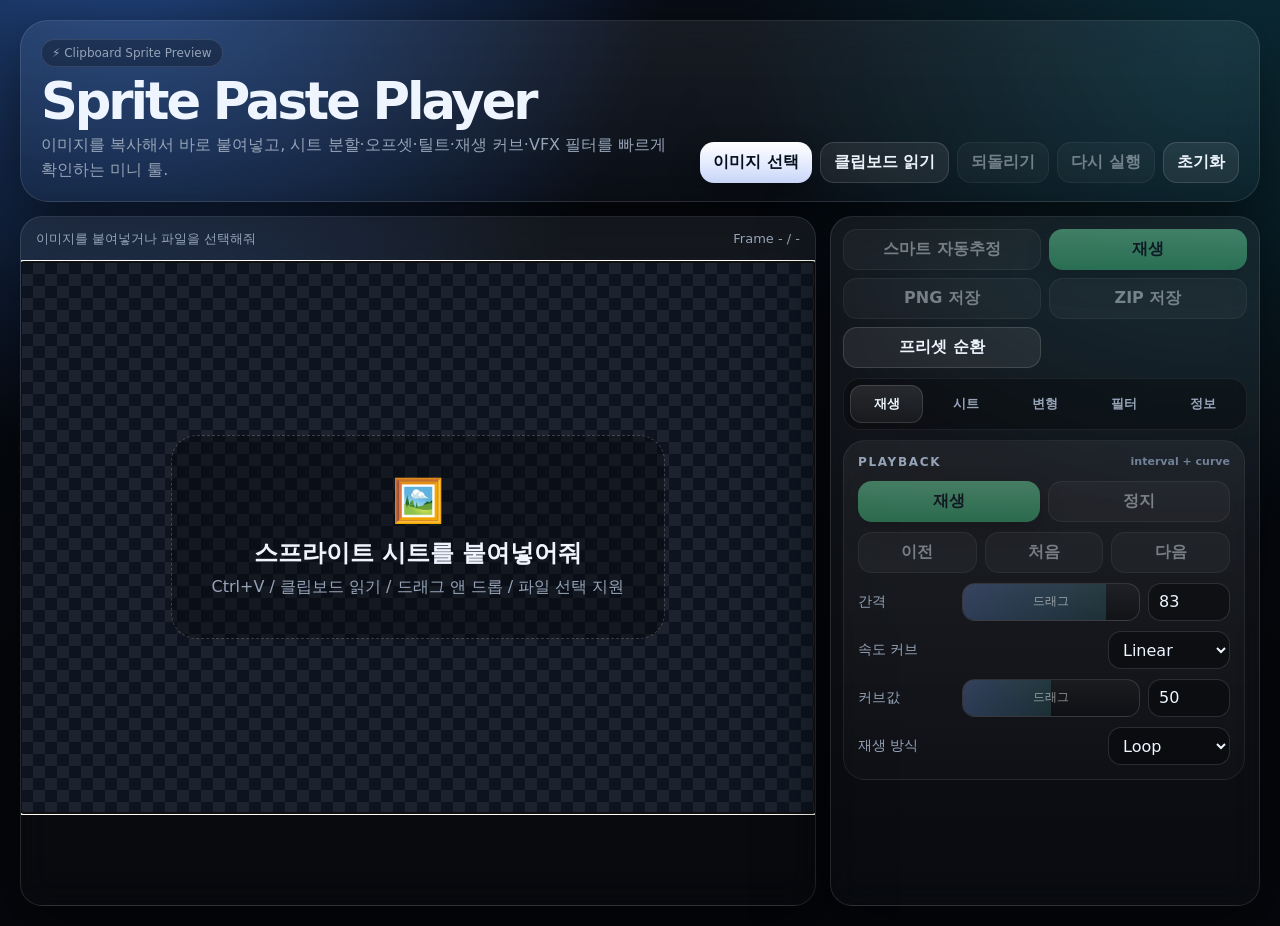
==== index.html @ fe926f74 "Add custom ramp color controls" ====
<!doctype html>
<html lang="ko">
<head>
<meta charset="utf-8" />
<meta name="viewport" content="width=device-width,initial-scale=1" />
<title>Sprite Paste Player</title>
<link rel="stylesheet" href="style.css" />
</head>
<body>
<div class="app">
<header class="hero glass">
  <div>
    <div class="badge">⚡ Clipboard Sprite Preview</div>
    <h1>Sprite Paste Player</h1>
    <p>이미지를 복사해서 바로 붙여넣고, 시트 분할·오프셋·틸트·재생 커브·VFX 필터를 빠르게 확인하는 미니 툴.</p>
  </div>
  <div class="actions">
    <button class="btn" id="pick">이미지 선택</button>
    <button class="btn secondary" id="clip">클립보드 읽기</button>
    <button class="btn secondary" id="undo" disabled>되돌리기</button>
    <button class="btn secondary" id="redo" disabled>다시 실행</button>
    <button class="btn secondary" id="reset">초기화</button>
    <input class="hidden" id="file" type="file" accept="image/*">
  </div>
</header>
<main class="layout">
<section class="stageCard card glass" id="card">
  <div class="top"><div id="status">이미지를 붙여넣거나 파일을 선택해줘</div><div id="frameTxt">Frame - / -</div></div>
  <div class="stage" id="stage" tabindex="0">
    <div class="drop">이미지를 여기에 놓으면 바로 로드돼</div>
    <div class="empty" id="empty"><div class="icon">🖼️</div><b>스프라이트 시트를 붙여넣어줘</b><span>Ctrl+V / 클립보드 읽기 / 드래그 앤 드롭 / 파일 선택 지원</span></div>
    <div class="preview" id="preview"><canvas id="canvas"></canvas></div>
  </div>
  <div class="film" id="film"></div>
</section>
<aside class="side glass">
  <div class="quick"><button class="btn secondary" id="qAuto" disabled>스마트 자동추정</button><button class="btn good" id="qPlay" disabled>재생</button><button class="btn secondary" id="qSave" disabled>PNG 저장</button><button class="btn secondary" id="qZip" disabled>ZIP 저장</button><button class="btn secondary" id="qPreset">프리셋 순환</button></div>
  <div class="tabs"><button class="tabBtn active" data-tab="playback">재생</button><button class="tabBtn" data-tab="sheet">시트</button><button class="tabBtn" data-tab="transform">변형</button><button class="tabBtn" data-tab="filter">필터</button><button class="tabBtn" data-tab="info">정보</button></div>
  <div class="tabWrap">
    <div class="tabPanel active" data-panel="playback"><section class="panel"><div class="title">Playback <span class="mini">interval + curve</span></div><div class="grid"><div class="btns"><button class="btn good" id="play" disabled>재생</button><button class="btn secondary" id="stop" disabled>정지</button></div><div class="btns three"><button class="btn secondary" id="prev" disabled>이전</button><button class="btn secondary" id="first" disabled>처음</button><button class="btn secondary" id="next" disabled>다음</button></div><div class="row"><label>간격</label><div class="scrub" data-target="interval" data-min="10" data-max="100"><i class="fill"></i><span>드래그</span></div><input id="interval" type="number" min="10" max="100" value="83"></div><div class="row simple"><label>속도 커브</label><select id="curve"><option value="linear">Linear</option><option value="easeIn">Ease In</option><option value="easeOut">Ease Out</option><option value="easeInOut">Ease In-Out</option><option value="burst">Burst</option></select></div><div class="row"><label>커브값</label><div class="scrub" data-target="curveVal" data-min="0" data-max="100"><i class="fill"></i><span>드래그</span></div><input id="curveVal" type="number" min="0" max="100" value="50"></div><div class="row simple"><label>재생 방식</label><select id="mode"><option value="loop">Loop</option><option value="pingpong">Ping-Pong</option><option value="once">Once</option></select></div></div></section></div>
    <div class="tabPanel" data-panel="sheet"><section class="panel"><div class="title">Sheet <span class="mini">advanced smart detect</span></div><div class="grid"><div class="row"><label>가로</label><div class="scrub" data-target="cols" data-min="1" data-max="12"><i class="fill"></i><span>드래그</span></div><input id="cols" type="number" min="1" max="12" value="3"></div><div class="row"><label>세로</label><div class="scrub" data-target="rows" data-min="1" data-max="12"><i class="fill"></i><span>드래그</span></div><input id="rows" type="number" min="1" max="12" value="3"></div><div class="row simple"><label>프레임 수</label><div class="pill hot" id="count">9</div></div><button class="btn secondary" id="auto" disabled>스마트 자동 추정</button></div></section><section class="panel"><div class="title">Preview / Export</div><div class="grid"><div class="row simple"><label>확대</label><div class="range"><input id="scale" type="range" min="1" max="10" value="3"><span class="pill" id="scaleTxt">3x</span></div></div><div class="row simple"><label>배경</label><select id="bg"><option value="checker">Checker</option><option value="dark">Dark</option><option value="light">Light</option><option value="green">Green</option></select></div><div class="btns"><button class="btn secondary" id="save" disabled>현재 프레임 PNG</button><button class="btn secondary" id="zip" disabled>전체 프레임 ZIP</button></div></div></section></div>
    <div class="tabPanel" data-panel="transform"><section class="panel"><div class="title">Transform <span class="mini">offset ±128</span></div><div class="grid"><div class="row"><label>Offset X</label><div class="scrub" data-target="ox" data-min="-128" data-max="128"><i class="fill"></i><span>드래그</span></div><input id="ox" type="number" min="-128" max="128" value="0"></div><div class="row"><label>Offset Y</label><div class="scrub" data-target="oy" data-min="-128" data-max="128"><i class="fill"></i><span>드래그</span></div><input id="oy" type="number" min="-128" max="128" value="0"></div><div class="row"><label>틸트</label><div class="scrub" data-target="tilt" data-min="-180" data-max="180"><i class="fill"></i><span>드래그</span></div><input id="tilt" type="number" min="-180" max="180" value="0"></div></div></section></div>
    <div class="tabPanel" data-panel="filter"><section class="panel"><div class="title">VFX Filters <span class="mini">Canvas stack</span></div><div class="grid"><div class="btns"><label class="toggle"><input id="fEnable" type="checkbox">필터 활성화</label><label class="toggle"><input id="fBypass" type="checkbox">Before 보기</label></div><div class="filterGrid"><div class="filterCard"><div class="filterHead"><span>Pixelate</span><input id="fPixel" type="checkbox"></div><input id="fPixelSize" type="range" min="1" max="16" value="4"><span class="mini">size 1~16</span></div><div class="filterCard"><div class="filterHead"><span>Posterize</span><input id="fPoster" type="checkbox"></div><input id="fPosterSteps" type="range" min="2" max="16" value="5"><span class="mini">steps 2~16</span></div><div class="filterCard"><div class="filterHead"><span>Ramp</span><input id="fRamp" type="checkbox"></div><select id="fRampPreset"><option value="fire">Fire</option><option value="ice">Ice</option><option value="toxic">Toxic</option><option value="mono">Mono</option><option value="custom">Custom</option></select><div class="swatches" id="rampSwatches"></div><div class="swatches"><input id="fRampColor0" type="color" value="#12020a"><input id="fRampColor1" type="color" value="#8b1026"><input id="fRampColor2" type="color" value="#ff6a00"><input id="fRampColor3" type="color" value="#ffd166"></div></div><div class="filterCard"><div class="filterHead"><span>Dither</span><input id="fDither" type="checkbox"></div><input id="fDitherAmount" type="range" min="0" max="100" value="45"><span class="mini">ordered 4×4</span></div><div class="filterCard"><div class="filterHead"><span>Noise</span><input id="fNoise" type="checkbox"></div><input id="fNoiseAmount" type="range" min="0" max="40" value="8"><span class="mini">animated grain</span></div><div class="filterCard"><div class="filterHead"><span>Outline</span><input id="fOutline" type="checkbox"></div><input id="fOutlineWidth" type="range" min="1" max="4" value="1"><span class="mini">alpha edge</span></div><div class="filterCard"><div class="filterHead"><span>Bloom</span><input id="fBloom" type="checkbox"></div><input id="fBloomAmount" type="range" min="0" max="100" value="45"><span class="mini">soft glow</span></div><div class="filterCard"><div class="filterHead"><span>Chromatic</span><input id="fChrom" type="checkbox"></div><input id="fChromAmount" type="range" min="0" max="12" value="3"><span class="mini">RGB shift</span></div><div class="filterCard"><div class="filterHead"><span>Glitch</span><input id="fGlitch" type="checkbox"></div><input id="fGlitchAmount" type="range" min="0" max="20" value="5"><span class="mini">slice shift</span></div></div><div class="btns"><button class="btn secondary" id="fReset">필터 초기화</button><button class="btn secondary" id="fPreset">프리셋 순환</button></div></div></section></div>
    <div class="tabPanel" data-panel="info"><section class="panel"><div class="title">Info <span class="mini">summary chips</span></div><div class="chips"><div class="chip"><b>File</b><span id="iFile">-</span></div><div class="chip"><b>Sheet</b><span id="iSheet">-</span></div><div class="chip"><b>Frame</b><span id="iFrame">-</span></div><div class="chip"><b>Count</b><span id="iCount">-</span></div><div class="chip"><b>FPS</b><span id="iFps">-</span></div><div class="chip"><b>Curve</b><span id="iCurve">-</span></div><div class="chip"><b>Offset</b><span id="iOffset">-</span></div><div class="chip"><b>Tilt</b><span id="iTilt">-</span></div></div></section><section class="panel"><div class="title">Tip</div><div class="tip">Ramp에서 Custom을 선택하면 4개의 색상을 직접 지정할 수 있어. 설정은 자동 저장돼.</div></section></div>
  </div>
</aside>
</main>
</div>
<div class="toast" id="toast"></div>
<script type="module" src="app.js"></script>
</body>
</html>
---- style.css ----
:root{--bg:#070b12;--line:#ffffff1d;--text:#eef5ff;--muted:#96a4b8;--sub:#728198;--blue:#78a8ff;--cyan:#64f0ff;--green:#76f0ad;--shadow:#0009}*{box-sizing:border-box}body{margin:0;min-height:100vh;padding:20px;color:var(--text);font-family:Inter,ui-sans-serif,system-ui,-apple-system,BlinkMacSystemFont,Segoe UI,sans-serif;background:radial-gradient(circle at 10% -10%,#234a8a 0,transparent 34rem),radial-gradient(circle at 95% 5%,#116b7a55 0,transparent 30rem),linear-gradient(180deg,#080d16,#05070c 70%)}button,input,select{font:inherit}.app{max-width:1540px;margin:auto;display:grid;gap:14px}.glass{background:linear-gradient(180deg,#ffffff10,#ffffff05);border:1px solid var(--line);box-shadow:0 20px 70px var(--shadow);backdrop-filter:blur(16px)}.hero{border-radius:28px;padding:18px 20px;display:grid;grid-template-columns:1fr auto;gap:16px;align-items:end}.badge{display:inline-flex;padding:6px 10px;border:1px solid var(--line);border-radius:999px;background:#0004;color:var(--muted);font-size:12px}.hero h1{margin:10px 0 6px;font-size:clamp(30px,4vw,54px);line-height:.95;letter-spacing:-.06em}.hero p{margin:0;max-width:780px;color:var(--muted);line-height:1.6}.actions{display:flex;gap:8px;flex-wrap:wrap;justify-content:end}.layout{display:grid;grid-template-columns:minmax(0,1.6fr) 430px;gap:14px}.card,.panel{border-radius:22px}.stageCard{min-height:690px;overflow:hidden;display:grid;grid-template-rows:auto 1fr auto}.top{display:flex;justify-content:space-between;gap:12px;align-items:center;padding:13px 15px;border-bottom:1px solid var(--line);color:var(--muted);font-size:13px}.stage{position:relative;min-height:550px;display:grid;place-items:center;padding:28px;overflow:auto;background-color:#0d1420;background-image:linear-gradient(45deg,#ffffff10 25%,transparent 25%),linear-gradient(-45deg,#ffffff10 25%,transparent 25%),linear-gradient(45deg,transparent 75%,#ffffff10 75%),linear-gradient(-45deg,transparent 75%,#ffffff10 75%);background-size:24px 24px;background-position:0 0,0 12px,12px -12px,-12px 0}.stage.dark{background:#070b12}.stage.light{background:#e8edf6}.stage.green{background:#164e3d}.drop{display:none;position:absolute;inset:18px;z-index:5;place-items:center;border:2px dashed #fff9;border-radius:22px;background:#07111fcc;font-size:24px;font-weight:900}.drag .drop{display:grid}.empty{max-width:520px;text-align:center;color:var(--muted);border:1px dashed #fff3;border-radius:26px;padding:40px;background:#0004}.empty .icon{font-size:42px;margin-bottom:12px}.empty b{display:block;color:var(--text);font-size:24px;margin-bottom:8px}.preview{display:none;padding:18px;background:#0006;border:1px solid #fff2;border-radius:22px;box-shadow:0 24px 70px #0009;overflow:auto}.preview.on{display:block}canvas{display:block;image-rendering:pixelated;image-rendering:crisp-edges}.film{display:flex;gap:8px;padding:12px 14px;min-height:92px;overflow-x:auto;border-top:1px solid var(--line);background:#0003}.thumb{width:66px;height:66px;flex:0 0 auto;position:relative;overflow:hidden;border:1px solid #fff2;border-radius:14px;background:#0005;opacity:.68;cursor:pointer}.thumb:hover{opacity:1}.thumb.active{opacity:1;border-color:var(--blue);box-shadow:0 0 0 3px #78a8ff33}.thumb img{width:100%;height:100%;object-fit:contain;image-rendering:pixelated}.thumb span{position:absolute;right:4px;bottom:4px;padding:1px 6px;border-radius:999px;background:#000b;font-size:10px}.side{min-height:690px;display:grid;grid-template-rows:auto auto 1fr;gap:10px;padding:12px;border-radius:22px}.quick{display:grid;grid-template-columns:1fr 1fr;gap:8px}.tabs{display:grid;grid-template-columns:repeat(5,1fr);gap:6px;padding:6px;background:#0004;border:1px solid #fff1;border-radius:17px}.tabBtn{height:38px;border:0;border-radius:12px;color:var(--muted);background:transparent;cursor:pointer;font-size:13px;font-weight:900}.tabBtn.active{background:linear-gradient(180deg,#ffffff1c,#ffffff0c);color:var(--text);box-shadow:inset 0 0 0 1px #fff2}.tabWrap{min-height:0;overflow:auto;padding-right:2px}.tabPanel{display:none}.tabPanel.active{display:grid;gap:10px}.panel{padding:14px;background:linear-gradient(180deg,#ffffff0e,#ffffff05);border:1px solid #fff1}.title{display:flex;justify-content:space-between;align-items:center;margin-bottom:12px;color:var(--muted);font-size:12px;font-weight:900;letter-spacing:.14em;text-transform:uppercase}.mini{font-size:11px;color:var(--sub);letter-spacing:0;text-transform:none}.grid{display:grid;gap:10px}.row{display:grid;grid-template-columns:96px 1fr 82px;gap:8px;align-items:center}.row.simple{grid-template-columns:1fr 122px}.row label{color:var(--muted);font-size:14px}.scrub{height:38px;position:relative;overflow:hidden;display:grid;place-items:center;border:1px solid #fff2;border-radius:13px;background:linear-gradient(180deg,#ffffff08,#00000022);cursor:ew-resize;user-select:none;color:#ffffff88;font-size:12px}.scrub.dragging{border-color:var(--blue);box-shadow:0 0 0 3px #78a8ff33}.fill{position:absolute;inset:0 auto 0 0;width:0;background:linear-gradient(90deg,#78a8ff44,#64f0ff22)}.scrub span{position:relative}.pill,input,select{height:38px;min-width:0;border:1px solid #fff2;border-radius:13px;background:#0005;color:var(--text);padding:8px 10px;outline:0}.pill{display:grid;place-items:center;font-weight:900;background:#0004}.pill.hot{color:var(--cyan)}input:focus,select:focus{border-color:var(--blue);box-shadow:0 0 0 3px #78a8ff24}.range{display:grid;grid-template-columns:1fr 44px;gap:8px;align-items:center}input[type=range]{accent-color:var(--blue)}.btn{min-height:40px;border:0;border-radius:14px;padding:9px 13px;font-weight:900;cursor:pointer;color:#07101e;background:linear-gradient(180deg,#fff,#cfdcff);box-shadow:0 12px 30px #0005}.btn:hover{filter:brightness(1.04);transform:translateY(-1px)}.btn.secondary{color:var(--text);background:#ffffff13;border:1px solid #fff2;box-shadow:none}.btn.good{background:linear-gradient(180deg,#77f0b1,#42c982)}.btn:disabled{opacity:.45;cursor:not-allowed;transform:none}.btns{display:grid;grid-template-columns:1fr 1fr;gap:8px}.btns.three{grid-template-columns:1fr 1fr 1fr}.filterGrid{display:grid;grid-template-columns:1fr 1fr;gap:8px}.filterCard{border:1px solid #fff2;background:#0004;border-radius:15px;padding:10px;display:grid;gap:8px}.filterHead{display:flex;justify-content:space-between;gap:8px;align-items:center;color:var(--muted);font-size:12px;font-weight:900}.toggle{display:flex;align-items:center;gap:7px;color:var(--muted);font-size:13px}.toggle input{width:16px;height:16px}.swatches{display:grid;grid-template-columns:repeat(4,1fr);gap:6px}.swatch{height:24px;border-radius:8px;border:1px solid #fff2}.chips{display:grid;grid-template-columns:1fr 1fr;gap:8px}.chip{min-height:56px;border:1px solid #fff1;border-radius:15px;background:#0004;padding:9px 10px;display:grid;gap:5px}.chip b{font-size:11px;color:var(--sub);text-transform:uppercase;letter-spacing:.08em}.chip span{font-size:13px;overflow:hidden;text-overflow:ellipsis;white-space:nowrap}.tip{color:var(--muted);font-size:13px;line-height:1.6}.hidden{display:none}.toast{position:fixed;left:50%;bottom:22px;z-index:10;transform:translate(-50%,18px);opacity:0;pointer-events:none;padding:12px 16px;border:1px solid #fff2;border-radius:999px;background:#08101df2;box-shadow:0 20px 50px #000a;transition:.2s}.toast.show{opacity:1;transform:translate(-50%,0)}@media(max-width:1100px){.layout{grid-template-columns:1fr}.side{min-height:auto}.tabWrap{max-height:none}}@media(max-width:620px){body{padding:12px}.hero{grid-template-columns:1fr}.actions{justify-content:start}.layout{grid-template-columns:1fr}.tabs{grid-template-columns:repeat(3,1fr)}.row,.row.simple{grid-template-columns:1fr}.btns,.btns.three,.filterGrid,.quick,.chips{grid-template-columns:1fr}}
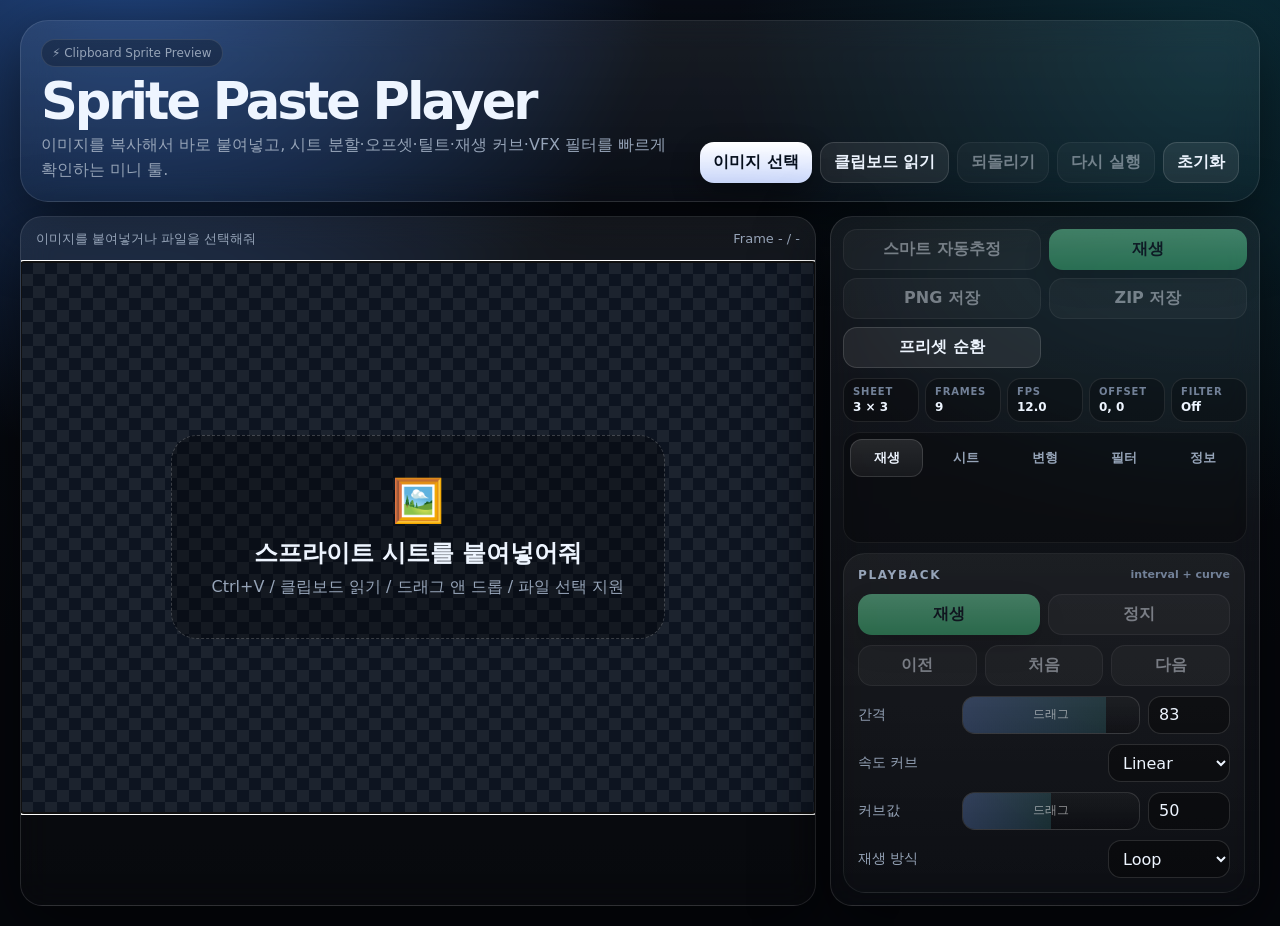
==== commit a17d96b4: "Load live quick status module" ====
--- a/index.html
+++ b/index.html
@@ -48,5 +48,6 @@
 </div>
 <div class="toast" id="toast"></div>
 <script type="module" src="app.js"></script>
+<script type="module" src="ui-status.js"></script>
 </body>
 </html>
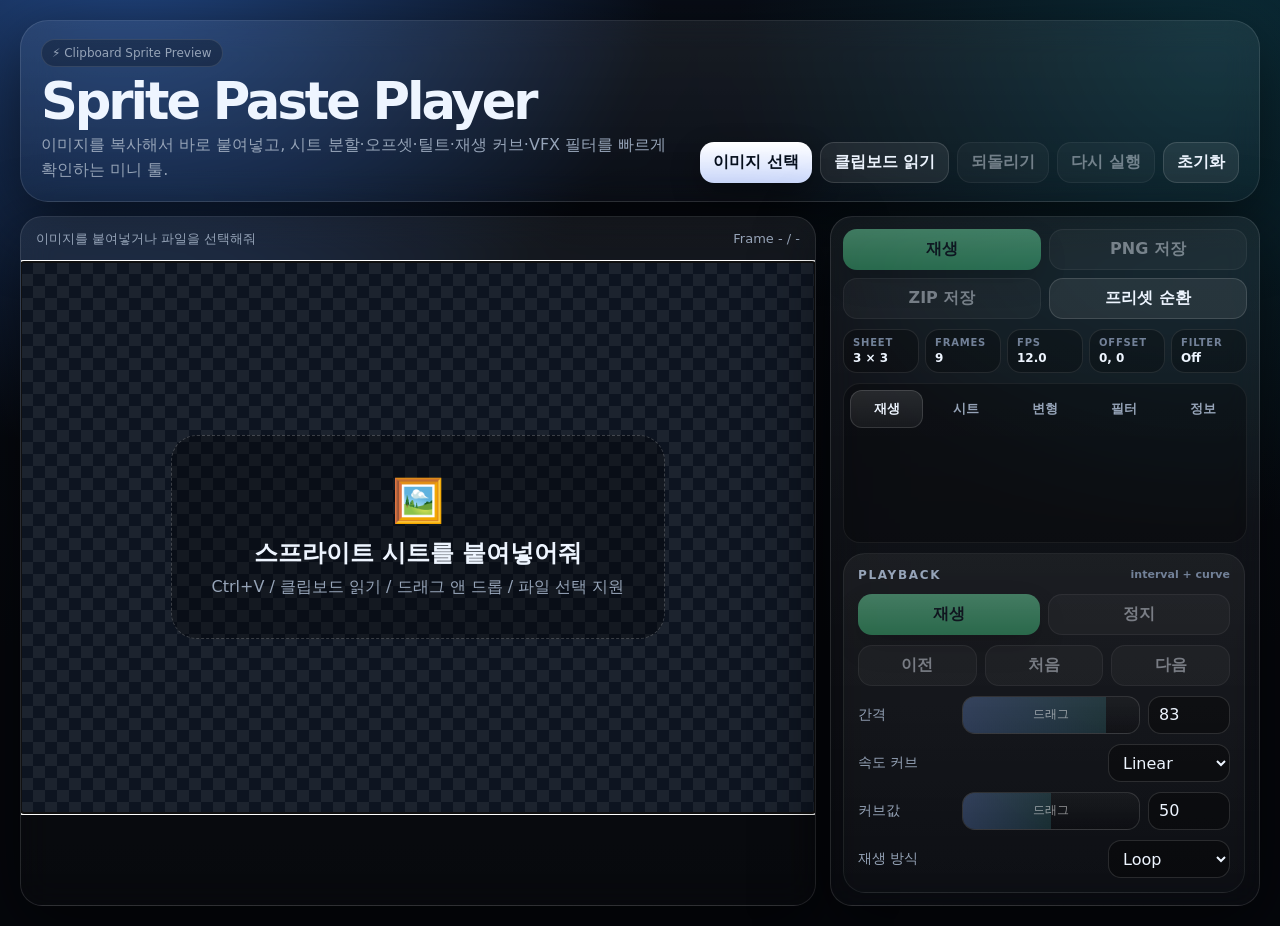
==== commit 840a45f1: "Hide manual smart detection buttons" ====
--- a/index.html
+++ b/index.html
@@ -34,14 +34,14 @@
   <div class="film" id="film"></div>
 </section>
 <aside class="side glass">
-  <div class="quick"><button class="btn secondary" id="qAuto" disabled>스마트 자동추정</button><button class="btn good" id="qPlay" disabled>재생</button><button class="btn secondary" id="qSave" disabled>PNG 저장</button><button class="btn secondary" id="qZip" disabled>ZIP 저장</button><button class="btn secondary" id="qPreset">프리셋 순환</button></div>
+  <div class="quick"><button class="btn secondary hidden" id="qAuto" disabled>스마트 자동추정</button><button class="btn good" id="qPlay" disabled>재생</button><button class="btn secondary" id="qSave" disabled>PNG 저장</button><button class="btn secondary" id="qZip" disabled>ZIP 저장</button><button class="btn secondary" id="qPreset">프리셋 순환</button></div>
   <div class="tabs"><button class="tabBtn active" data-tab="playback">재생</button><button class="tabBtn" data-tab="sheet">시트</button><button class="tabBtn" data-tab="transform">변형</button><button class="tabBtn" data-tab="filter">필터</button><button class="tabBtn" data-tab="info">정보</button></div>
   <div class="tabWrap">
     <div class="tabPanel active" data-panel="playback"><section class="panel"><div class="title">Playback <span class="mini">interval + curve</span></div><div class="grid"><div class="btns"><button class="btn good" id="play" disabled>재생</button><button class="btn secondary" id="stop" disabled>정지</button></div><div class="btns three"><button class="btn secondary" id="prev" disabled>이전</button><button class="btn secondary" id="first" disabled>처음</button><button class="btn secondary" id="next" disabled>다음</button></div><div class="row"><label>간격</label><div class="scrub" data-target="interval" data-min="10" data-max="100"><i class="fill"></i><span>드래그</span></div><input id="interval" type="number" min="10" max="100" value="83"></div><div class="row simple"><label>속도 커브</label><select id="curve"><option value="linear">Linear</option><option value="easeIn">Ease In</option><option value="easeOut">Ease Out</option><option value="easeInOut">Ease In-Out</option><option value="burst">Burst</option></select></div><div class="row"><label>커브값</label><div class="scrub" data-target="curveVal" data-min="0" data-max="100"><i class="fill"></i><span>드래그</span></div><input id="curveVal" type="number" min="0" max="100" value="50"></div><div class="row simple"><label>재생 방식</label><select id="mode"><option value="loop">Loop</option><option value="pingpong">Ping-Pong</option><option value="once">Once</option></select></div></div></section></div>
-    <div class="tabPanel" data-panel="sheet"><section class="panel"><div class="title">Sheet <span class="mini">advanced smart detect</span></div><div class="grid"><div class="row"><label>가로</label><div class="scrub" data-target="cols" data-min="1" data-max="12"><i class="fill"></i><span>드래그</span></div><input id="cols" type="number" min="1" max="12" value="3"></div><div class="row"><label>세로</label><div class="scrub" data-target="rows" data-min="1" data-max="12"><i class="fill"></i><span>드래그</span></div><input id="rows" type="number" min="1" max="12" value="3"></div><div class="row simple"><label>프레임 수</label><div class="pill hot" id="count">9</div></div><button class="btn secondary" id="auto" disabled>스마트 자동 추정</button></div></section><section class="panel"><div class="title">Preview / Export</div><div class="grid"><div class="row simple"><label>확대</label><div class="range"><input id="scale" type="range" min="1" max="10" value="3"><span class="pill" id="scaleTxt">3x</span></div></div><div class="row simple"><label>배경</label><select id="bg"><option value="checker">Checker</option><option value="dark">Dark</option><option value="light">Light</option><option value="green">Green</option></select></div><div class="btns"><button class="btn secondary" id="save" disabled>현재 프레임 PNG</button><button class="btn secondary" id="zip" disabled>전체 프레임 ZIP</button></div></div></section></div>
+    <div class="tabPanel" data-panel="sheet"><section class="panel"><div class="title">Sheet <span class="mini">auto on input</span></div><div class="grid"><div class="row"><label>가로</label><div class="scrub" data-target="cols" data-min="1" data-max="12"><i class="fill"></i><span>드래그</span></div><input id="cols" type="number" min="1" max="12" value="3"></div><div class="row"><label>세로</label><div class="scrub" data-target="rows" data-min="1" data-max="12"><i class="fill"></i><span>드래그</span></div><input id="rows" type="number" min="1" max="12" value="3"></div><div class="row simple"><label>프레임 수</label><div class="pill hot" id="count">9</div></div><button class="btn secondary hidden" id="auto" disabled>스마트 자동 추정</button></div></section><section class="panel"><div class="title">Preview / Export</div><div class="grid"><div class="row simple"><label>확대</label><div class="range"><input id="scale" type="range" min="1" max="10" value="3"><span class="pill" id="scaleTxt">3x</span></div></div><div class="row simple"><label>배경</label><select id="bg"><option value="checker">Checker</option><option value="dark">Dark</option><option value="light">Light</option><option value="green">Green</option></select></div><div class="btns"><button class="btn secondary" id="save" disabled>현재 프레임 PNG</button><button class="btn secondary" id="zip" disabled>전체 프레임 ZIP</button></div></div></section></div>
     <div class="tabPanel" data-panel="transform"><section class="panel"><div class="title">Transform <span class="mini">offset ±128</span></div><div class="grid"><div class="row"><label>Offset X</label><div class="scrub" data-target="ox" data-min="-128" data-max="128"><i class="fill"></i><span>드래그</span></div><input id="ox" type="number" min="-128" max="128" value="0"></div><div class="row"><label>Offset Y</label><div class="scrub" data-target="oy" data-min="-128" data-max="128"><i class="fill"></i><span>드래그</span></div><input id="oy" type="number" min="-128" max="128" value="0"></div><div class="row"><label>틸트</label><div class="scrub" data-target="tilt" data-min="-180" data-max="180"><i class="fill"></i><span>드래그</span></div><input id="tilt" type="number" min="-180" max="180" value="0"></div></div></section></div>
     <div class="tabPanel" data-panel="filter"><section class="panel"><div class="title">VFX Filters <span class="mini">Canvas stack</span></div><div class="grid"><div class="btns"><label class="toggle"><input id="fEnable" type="checkbox">필터 활성화</label><label class="toggle"><input id="fBypass" type="checkbox">Before 보기</label></div><div class="filterGrid"><div class="filterCard"><div class="filterHead"><span>Pixelate</span><input id="fPixel" type="checkbox"></div><input id="fPixelSize" type="range" min="1" max="16" value="4"><span class="mini">size 1~16</span></div><div class="filterCard"><div class="filterHead"><span>Posterize</span><input id="fPoster" type="checkbox"></div><input id="fPosterSteps" type="range" min="2" max="16" value="5"><span class="mini">steps 2~16</span></div><div class="filterCard"><div class="filterHead"><span>Ramp</span><input id="fRamp" type="checkbox"></div><select id="fRampPreset"><option value="fire">Fire</option><option value="ice">Ice</option><option value="toxic">Toxic</option><option value="mono">Mono</option><option value="custom">Custom</option></select><div class="swatches" id="rampSwatches"></div><div class="swatches"><input id="fRampColor0" type="color" value="#12020a"><input id="fRampColor1" type="color" value="#8b1026"><input id="fRampColor2" type="color" value="#ff6a00"><input id="fRampColor3" type="color" value="#ffd166"></div></div><div class="filterCard"><div class="filterHead"><span>Dither</span><input id="fDither" type="checkbox"></div><input id="fDitherAmount" type="range" min="0" max="100" value="45"><span class="mini">ordered 4×4</span></div><div class="filterCard"><div class="filterHead"><span>Noise</span><input id="fNoise" type="checkbox"></div><input id="fNoiseAmount" type="range" min="0" max="40" value="8"><span class="mini">animated grain</span></div><div class="filterCard"><div class="filterHead"><span>Outline</span><input id="fOutline" type="checkbox"></div><input id="fOutlineWidth" type="range" min="1" max="4" value="1"><span class="mini">alpha edge</span></div><div class="filterCard"><div class="filterHead"><span>Bloom</span><input id="fBloom" type="checkbox"></div><input id="fBloomAmount" type="range" min="0" max="100" value="45"><span class="mini">soft glow</span></div><div class="filterCard"><div class="filterHead"><span>Chromatic</span><input id="fChrom" type="checkbox"></div><input id="fChromAmount" type="range" min="0" max="12" value="3"><span class="mini">RGB shift</span></div><div class="filterCard"><div class="filterHead"><span>Glitch</span><input id="fGlitch" type="checkbox"></div><input id="fGlitchAmount" type="range" min="0" max="20" value="5"><span class="mini">slice shift</span></div></div><div class="btns"><button class="btn secondary" id="fReset">필터 초기화</button><button class="btn secondary" id="fPreset">프리셋 순환</button></div></div></section></div>
-    <div class="tabPanel" data-panel="info"><section class="panel"><div class="title">Info <span class="mini">summary chips</span></div><div class="chips"><div class="chip"><b>File</b><span id="iFile">-</span></div><div class="chip"><b>Sheet</b><span id="iSheet">-</span></div><div class="chip"><b>Frame</b><span id="iFrame">-</span></div><div class="chip"><b>Count</b><span id="iCount">-</span></div><div class="chip"><b>FPS</b><span id="iFps">-</span></div><div class="chip"><b>Curve</b><span id="iCurve">-</span></div><div class="chip"><b>Offset</b><span id="iOffset">-</span></div><div class="chip"><b>Tilt</b><span id="iTilt">-</span></div></div></section><section class="panel"><div class="title">Tip</div><div class="tip">Ramp에서 Custom을 선택하면 4개의 색상을 직접 지정할 수 있어. 설정은 자동 저장돼.</div></section></div>
+    <div class="tabPanel" data-panel="info"><section class="panel"><div class="title">Info <span class="mini">summary chips</span></div><div class="chips"><div class="chip"><b>File</b><span id="iFile">-</span></div><div class="chip"><b>Sheet</b><span id="iSheet">-</span></div><div class="chip"><b>Frame</b><span id="iFrame">-</span></div><div class="chip"><b>Count</b><span id="iCount">-</span></div><div class="chip"><b>FPS</b><span id="iFps">-</span></div><div class="chip"><b>Curve</b><span id="iCurve">-</span></div><div class="chip"><b>Offset</b><span id="iOffset">-</span></div><div class="chip"><b>Tilt</b><span id="iTilt">-</span></div></div></section><section class="panel"><div class="title">Tip</div><div class="tip">이미지를 넣으면 스마트 자동추정이 자동으로 실행돼. 필요하면 가로/세로 값을 직접 조절하면 돼.</div></section></div>
   </div>
 </aside>
 </main>
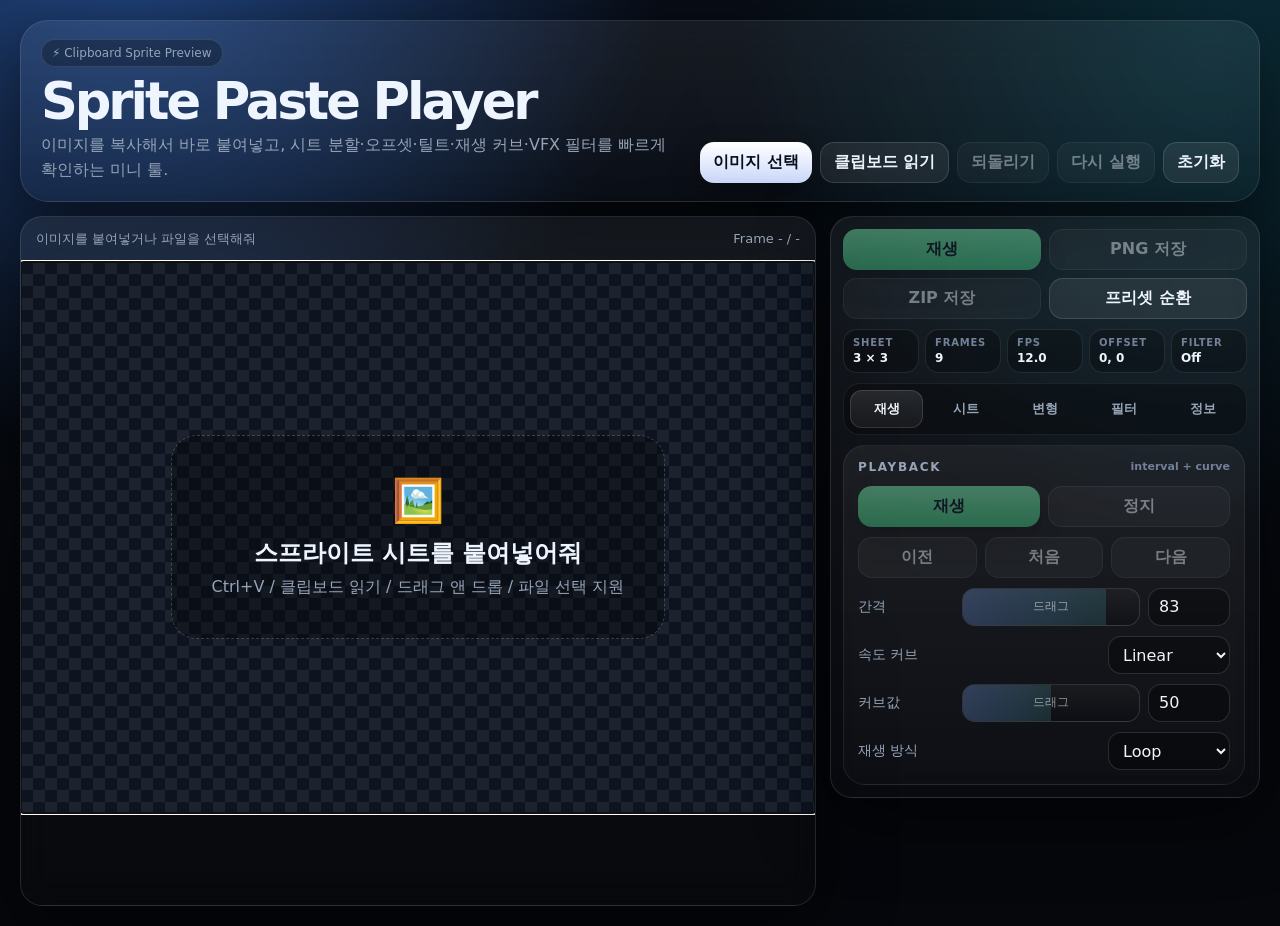
==== commit a5ecdcda: "Overhaul filters for game-sprite stylization + fix cramped filter UI Replaces the old VFX filter sta" ====
--- a/index.html
+++ b/index.html
@@ -40,8 +40,8 @@
     <div class="tabPanel active" data-panel="playback"><section class="panel"><div class="title">Playback <span class="mini">interval + curve</span></div><div class="grid"><div class="btns"><button class="btn good" id="play" disabled>재생</button><button class="btn secondary" id="stop" disabled>정지</button></div><div class="btns three"><button class="btn secondary" id="prev" disabled>이전</button><button class="btn secondary" id="first" disabled>처음</button><button class="btn secondary" id="next" disabled>다음</button></div><div class="row"><label>간격</label><div class="scrub" data-target="interval" data-min="10" data-max="100"><i class="fill"></i><span>드래그</span></div><input id="interval" type="number" min="10" max="100" value="83"></div><div class="row simple"><label>속도 커브</label><select id="curve"><option value="linear">Linear</option><option value="easeIn">Ease In</option><option value="easeOut">Ease Out</option><option value="easeInOut">Ease In-Out</option><option value="burst">Burst</option></select></div><div class="row"><label>커브값</label><div class="scrub" data-target="curveVal" data-min="0" data-max="100"><i class="fill"></i><span>드래그</span></div><input id="curveVal" type="number" min="0" max="100" value="50"></div><div class="row simple"><label>재생 방식</label><select id="mode"><option value="loop">Loop</option><option value="pingpong">Ping-Pong</option><option value="once">Once</option></select></div></div></section></div>
     <div class="tabPanel" data-panel="sheet"><section class="panel"><div class="title">Sheet <span class="mini">auto on input</span></div><div class="grid"><div class="row"><label>가로</label><div class="scrub" data-target="cols" data-min="1" data-max="12"><i class="fill"></i><span>드래그</span></div><input id="cols" type="number" min="1" max="12" value="3"></div><div class="row"><label>세로</label><div class="scrub" data-target="rows" data-min="1" data-max="12"><i class="fill"></i><span>드래그</span></div><input id="rows" type="number" min="1" max="12" value="3"></div><div class="row simple"><label>프레임 수</label><div class="pill hot" id="count">9</div></div><button class="btn secondary hidden" id="auto" disabled>스마트 자동 추정</button></div></section><section class="panel"><div class="title">Preview / Export</div><div class="grid"><div class="row simple"><label>확대</label><div class="range"><input id="scale" type="range" min="1" max="10" value="3"><span class="pill" id="scaleTxt">3x</span></div></div><div class="row simple"><label>배경</label><select id="bg"><option value="checker">Checker</option><option value="dark">Dark</option><option value="light">Light</option><option value="green">Green</option></select></div><div class="btns"><button class="btn secondary" id="save" disabled>현재 프레임 PNG</button><button class="btn secondary" id="zip" disabled>전체 프레임 ZIP</button></div></div></section></div>
     <div class="tabPanel" data-panel="transform"><section class="panel"><div class="title">Transform <span class="mini">offset ±128</span></div><div class="grid"><div class="row"><label>Offset X</label><div class="scrub" data-target="ox" data-min="-128" data-max="128"><i class="fill"></i><span>드래그</span></div><input id="ox" type="number" min="-128" max="128" value="0"></div><div class="row"><label>Offset Y</label><div class="scrub" data-target="oy" data-min="-128" data-max="128"><i class="fill"></i><span>드래그</span></div><input id="oy" type="number" min="-128" max="128" value="0"></div><div class="row"><label>틸트</label><div class="scrub" data-target="tilt" data-min="-180" data-max="180"><i class="fill"></i><span>드래그</span></div><input id="tilt" type="number" min="-180" max="180" value="0"></div></div></section></div>
-    <div class="tabPanel" data-panel="filter"><section class="panel"><div class="title">VFX Filters <span class="mini">Canvas stack</span></div><div class="grid"><div class="btns"><label class="toggle"><input id="fEnable" type="checkbox">필터 활성화</label><label class="toggle"><input id="fBypass" type="checkbox">Before 보기</label></div><div class="filterGrid"><div class="filterCard"><div class="filterHead"><span>Pixelate</span><input id="fPixel" type="checkbox"></div><input id="fPixelSize" type="range" min="1" max="16" value="4"><span class="mini">size 1~16</span></div><div class="filterCard"><div class="filterHead"><span>Posterize</span><input id="fPoster" type="checkbox"></div><input id="fPosterSteps" type="range" min="2" max="16" value="5"><span class="mini">steps 2~16</span></div><div class="filterCard"><div class="filterHead"><span>Ramp</span><input id="fRamp" type="checkbox"></div><select id="fRampPreset"><option value="fire">Fire</option><option value="ice">Ice</option><option value="toxic">Toxic</option><option value="mono">Mono</option><option value="custom">Custom</option></select><div class="swatches" id="rampSwatches"></div><div class="swatches"><input id="fRampColor0" type="color" value="#12020a"><input id="fRampColor1" type="color" value="#8b1026"><input id="fRampColor2" type="color" value="#ff6a00"><input id="fRampColor3" type="color" value="#ffd166"></div></div><div class="filterCard"><div class="filterHead"><span>Dither</span><input id="fDither" type="checkbox"></div><input id="fDitherAmount" type="range" min="0" max="100" value="45"><span class="mini">ordered 4×4</span></div><div class="filterCard"><div class="filterHead"><span>Noise</span><input id="fNoise" type="checkbox"></div><input id="fNoiseAmount" type="range" min="0" max="40" value="8"><span class="mini">animated grain</span></div><div class="filterCard"><div class="filterHead"><span>Outline</span><input id="fOutline" type="checkbox"></div><input id="fOutlineWidth" type="range" min="1" max="4" value="1"><span class="mini">alpha edge</span></div><div class="filterCard"><div class="filterHead"><span>Bloom</span><input id="fBloom" type="checkbox"></div><input id="fBloomAmount" type="range" min="0" max="100" value="45"><span class="mini">soft glow</span></div><div class="filterCard"><div class="filterHead"><span>Chromatic</span><input id="fChrom" type="checkbox"></div><input id="fChromAmount" type="range" min="0" max="12" value="3"><span class="mini">RGB shift</span></div><div class="filterCard"><div class="filterHead"><span>Glitch</span><input id="fGlitch" type="checkbox"></div><input id="fGlitchAmount" type="range" min="0" max="20" value="5"><span class="mini">slice shift</span></div></div><div class="btns"><button class="btn secondary" id="fReset">필터 초기화</button><button class="btn secondary" id="fPreset">프리셋 순환</button></div></div></section></div>
-    <div class="tabPanel" data-panel="info"><section class="panel"><div class="title">Info <span class="mini">summary chips</span></div><div class="chips"><div class="chip"><b>File</b><span id="iFile">-</span></div><div class="chip"><b>Sheet</b><span id="iSheet">-</span></div><div class="chip"><b>Frame</b><span id="iFrame">-</span></div><div class="chip"><b>Count</b><span id="iCount">-</span></div><div class="chip"><b>FPS</b><span id="iFps">-</span></div><div class="chip"><b>Curve</b><span id="iCurve">-</span></div><div class="chip"><b>Offset</b><span id="iOffset">-</span></div><div class="chip"><b>Tilt</b><span id="iTilt">-</span></div></div></section><section class="panel"><div class="title">Tip</div><div class="tip">이미지를 넣으면 스마트 자동추정이 자동으로 실행돼. 필요하면 가로/세로 값을 직접 조절하면 돼.</div></section></div>
+    <div class="tabPanel" data-panel="filter"><section class="panel"><div class="title">Stylize <span class="mini">game sprite</span></div><div class="grid"><div class="btns"><label class="toggle"><input id="fEnable" type="checkbox">필터 활성화</label><label class="toggle"><input id="fBypass" type="checkbox">Before 보기</label></div></div></section><section class="panel"><div class="title">색 보정 <span class="mini">color</span></div><div class="grid"><div class="frow"><label>밝기</label><div class="range"><input id="fBright" type="range" min="-100" max="100" value="0"><span class="pill" id="fBrightTxt">0</span></div></div><div class="frow"><label>대비</label><div class="range"><input id="fContrast" type="range" min="-100" max="100" value="0"><span class="pill" id="fContrastTxt">0</span></div></div><div class="frow"><label>채도</label><div class="range"><input id="fSat" type="range" min="-100" max="100" value="0"><span class="pill" id="fSatTxt">0</span></div></div><div class="frow"><label>색조</label><div class="range"><input id="fHue" type="range" min="-180" max="180" value="0"><span class="pill" id="fHueTxt">0</span></div></div></div></section><section class="panel"><div class="title">스타일 <span class="mini">toggle</span></div><div class="grid"><div class="frow"><label class="toggle"><input id="fCel" type="checkbox">셀 셰이드</label><div class="range"><input id="fCelSteps" type="range" min="2" max="8" value="4"><span class="pill" id="fCelStepsTxt">4</span></div></div><div class="frow"><label class="toggle"><input id="fPixel" type="checkbox">픽셀화</label><div class="range"><input id="fPixelSize" type="range" min="1" max="16" value="4"><span class="pill" id="fPixelSizeTxt">4</span></div></div><div class="frow"><label class="toggle"><input id="fOutline" type="checkbox">아웃라인</label><div class="ctl"><input id="fOutlineWidth" type="range" min="1" max="4" value="1"><input id="fOutlineColor" type="color" value="#0a0a12"></div></div><div class="frow"><label class="toggle"><input id="fAlpha" type="checkbox">알파 정리</label><div class="range"><input id="fAlphaTh" type="range" min="0" max="100" value="50"><span class="pill" id="fAlphaThTxt">50</span></div></div></div></section><section class="panel"><div class="title">리컬러 <span class="mini">gradient map</span></div><div class="grid"><div class="frow"><label class="toggle"><input id="fRamp" type="checkbox">리컬러 켜기</label><select id="fRampPreset"><option value="fire">Fire</option><option value="ice">Ice</option><option value="toxic">Toxic</option><option value="mono">Mono</option><option value="custom">Custom</option></select></div><div class="frow"><label>강도</label><div class="range"><input id="fRampMix" type="range" min="0" max="100" value="100"><span class="pill" id="fRampMixTxt">100</span></div></div><div class="swatches" id="rampSwatches"></div><div class="swatches"><input id="fRampColor0" type="color" value="#12020a"><input id="fRampColor1" type="color" value="#8b1026"><input id="fRampColor2" type="color" value="#ff6a00"><input id="fRampColor3" type="color" value="#ffd166"></div></div></section><section class="panel"><div class="grid"><div class="btns"><button class="btn secondary" id="fReset">필터 초기화</button><button class="btn secondary" id="fPreset">프리셋 순환</button></div></div></section></div>
+    <div class="tabPanel" data-panel="info"><section class="panel"><div class="title">Info <span class="mini">summary chips</span></div><div class="chips"><div class="chip"><b>File</b><span id="iFile">-</span></div><div class="chip"><b>Sheet</b><span id="iSheet">-</span></div><div class="chip"><b>Frame</b><span id="iFrame">-</span></div><div class="chip"><b>Count</b><span id="iCount">-</span></div><div class="chip"><b>FPS</b><span id="iFps">-</span></div><div class="chip"><b>Curve</b><span id="iCurve">-</span></div><div class="chip"><b>Offset</b><span id="iOffset">-</span></div><div class="chip"><b>Tilt</b><span id="iTilt">-</span></div></div></section><section class="panel"><div class="title">Tip</div><div class="tip">필터 탭은 게임 스프라이트용 스타일화 도구야 — 색 보정 · 셀 셰이드(툰) · 픽셀화 · 아웃라인 · 알파 정리 · 리컬러(그라데이션 맵). 맨 위 '필터 활성화'로 전체를 켜고 꺼.</div></section></div>
   </div>
 </aside>
 </main>
--- a/style.css
+++ b/style.css
@@ -1 +1 @@
-:root{--bg:#070b12;--line:#ffffff1d;--text:#eef5ff;--muted:#96a4b8;--sub:#728198;--blue:#78a8ff;--cyan:#64f0ff;--green:#76f0ad;--shadow:#0009}*{box-sizing:border-box}body{margin:0;min-height:100vh;padding:20px;color:var(--text);font-family:Inter,ui-sans-serif,system-ui,-apple-system,BlinkMacSystemFont,Segoe UI,sans-serif;background:radial-gradient(circle at 10% -10%,#234a8a 0,transparent 34rem),radial-gradient(circle at 95% 5%,#116b7a55 0,transparent 30rem),linear-gradient(180deg,#080d16,#05070c 70%)}button,input,select{font:inherit}.app{max-width:1540px;margin:auto;display:grid;gap:14px}.glass{background:linear-gradient(180deg,#ffffff10,#ffffff05);border:1px solid var(--line);box-shadow:0 20px 70px var(--shadow);backdrop-filter:blur(16px)}.hero{border-radius:28px;padding:18px 20px;display:grid;grid-template-columns:1fr auto;gap:16px;align-items:end}.badge{display:inline-flex;padding:6px 10px;border:1px solid var(--line);border-radius:999px;background:#0004;color:var(--muted);font-size:12px}.hero h1{margin:10px 0 6px;font-size:clamp(30px,4vw,54px);line-height:.95;letter-spacing:-.06em}.hero p{margin:0;max-width:780px;color:var(--muted);line-height:1.6}.actions{display:flex;gap:8px;flex-wrap:wrap;justify-content:end}.layout{display:grid;grid-template-columns:minmax(0,1.6fr) 430px;gap:14px}.card,.panel{border-radius:22px}.stageCard{min-height:690px;overflow:hidden;display:grid;grid-template-rows:auto 1fr auto}.top{display:flex;justify-content:space-between;gap:12px;align-items:center;padding:13px 15px;border-bottom:1px solid var(--line);color:var(--muted);font-size:13px}.stage{position:relative;min-height:550px;display:grid;place-items:center;padding:28px;overflow:auto;background-color:#0d1420;background-image:linear-gradient(45deg,#ffffff10 25%,transparent 25%),linear-gradient(-45deg,#ffffff10 25%,transparent 25%),linear-gradient(45deg,transparent 75%,#ffffff10 75%),linear-gradient(-45deg,transparent 75%,#ffffff10 75%);background-size:24px 24px;background-position:0 0,0 12px,12px -12px,-12px 0}.stage.dark{background:#070b12}.stage.light{background:#e8edf6}.stage.green{background:#164e3d}.drop{display:none;position:absolute;inset:18px;z-index:5;place-items:center;border:2px dashed #fff9;border-radius:22px;background:#07111fcc;font-size:24px;font-weight:900}.drag .drop{display:grid}.empty{max-width:520px;text-align:center;color:var(--muted);border:1px dashed #fff3;border-radius:26px;padding:40px;background:#0004}.empty .icon{font-size:42px;margin-bottom:12px}.empty b{display:block;color:var(--text);font-size:24px;margin-bottom:8px}.preview{display:none;padding:18px;background:#0006;border:1px solid #fff2;border-radius:22px;box-shadow:0 24px 70px #0009;overflow:auto}.preview.on{display:block}canvas{display:block;image-rendering:pixelated;image-rendering:crisp-edges}.film{display:flex;gap:8px;padding:12px 14px;min-height:92px;overflow-x:auto;border-top:1px solid var(--line);background:#0003}.thumb{width:66px;height:66px;flex:0 0 auto;position:relative;overflow:hidden;border:1px solid #fff2;border-radius:14px;background:#0005;opacity:.68;cursor:pointer}.thumb:hover{opacity:1}.thumb.active{opacity:1;border-color:var(--blue);box-shadow:0 0 0 3px #78a8ff33}.thumb img{width:100%;height:100%;object-fit:contain;image-rendering:pixelated}.thumb span{position:absolute;right:4px;bottom:4px;padding:1px 6px;border-radius:999px;background:#000b;font-size:10px}.side{min-height:690px;display:grid;grid-template-rows:auto auto 1fr;gap:10px;padding:12px;border-radius:22px}.quick{display:grid;grid-template-columns:1fr 1fr;gap:8px}.tabs{display:grid;grid-template-columns:repeat(5,1fr);gap:6px;padding:6px;background:#0004;border:1px solid #fff1;border-radius:17px}.tabBtn{height:38px;border:0;border-radius:12px;color:var(--muted);background:transparent;cursor:pointer;font-size:13px;font-weight:900}.tabBtn.active{background:linear-gradient(180deg,#ffffff1c,#ffffff0c);color:var(--text);box-shadow:inset 0 0 0 1px #fff2}.tabWrap{min-height:0;overflow:auto;padding-right:2px}.tabPanel{display:none}.tabPanel.active{display:grid;gap:10px}.panel{padding:14px;background:linear-gradient(180deg,#ffffff0e,#ffffff05);border:1px solid #fff1}.title{display:flex;justify-content:space-between;align-items:center;margin-bottom:12px;color:var(--muted);font-size:12px;font-weight:900;letter-spacing:.14em;text-transform:uppercase}.mini{font-size:11px;color:var(--sub);letter-spacing:0;text-transform:none}.grid{display:grid;gap:10px}.row{display:grid;grid-template-columns:96px 1fr 82px;gap:8px;align-items:center}.row.simple{grid-template-columns:1fr 122px}.row label{color:var(--muted);font-size:14px}.scrub{height:38px;position:relative;overflow:hidden;display:grid;place-items:center;border:1px solid #fff2;border-radius:13px;background:linear-gradient(180deg,#ffffff08,#00000022);cursor:ew-resize;user-select:none;color:#ffffff88;font-size:12px}.scrub.dragging{border-color:var(--blue);box-shadow:0 0 0 3px #78a8ff33}.fill{position:absolute;inset:0 auto 0 0;width:0;background:linear-gradient(90deg,#78a8ff44,#64f0ff22)}.scrub span{position:relative}.pill,input,select{height:38px;min-width:0;border:1px solid #fff2;border-radius:13px;background:#0005;color:var(--text);padding:8px 10px;outline:0}.pill{display:grid;place-items:center;font-weight:900;background:#0004}.pill.hot{color:var(--cyan)}input:focus,select:focus{border-color:var(--blue);box-shadow:0 0 0 3px #78a8ff24}.range{display:grid;grid-template-columns:1fr 44px;gap:8px;align-items:center}input[type=range]{accent-color:var(--blue)}.btn{min-height:40px;border:0;border-radius:14px;padding:9px 13px;font-weight:900;cursor:pointer;color:#07101e;background:linear-gradient(180deg,#fff,#cfdcff);box-shadow:0 12px 30px #0005}.btn:hover{filter:brightness(1.04);transform:translateY(-1px)}.btn.secondary{color:var(--text);background:#ffffff13;border:1px solid #fff2;box-shadow:none}.btn.good{background:linear-gradient(180deg,#77f0b1,#42c982)}.btn:disabled{opacity:.45;cursor:not-allowed;transform:none}.btns{display:grid;grid-template-columns:1fr 1fr;gap:8px}.btns.three{grid-template-columns:1fr 1fr 1fr}.filterGrid{display:grid;grid-template-columns:1fr 1fr;gap:8px}.filterCard{border:1px solid #fff2;background:#0004;border-radius:15px;padding:10px;display:grid;gap:8px}.filterHead{display:flex;justify-content:space-between;gap:8px;align-items:center;color:var(--muted);font-size:12px;font-weight:900}.toggle{display:flex;align-items:center;gap:7px;color:var(--muted);font-size:13px}.toggle input{width:16px;height:16px}.swatches{display:grid;grid-template-columns:repeat(4,1fr);gap:6px}.swatch{height:24px;border-radius:8px;border:1px solid #fff2}.chips{display:grid;grid-template-columns:1fr 1fr;gap:8px}.chip{min-height:56px;border:1px solid #fff1;border-radius:15px;background:#0004;padding:9px 10px;display:grid;gap:5px}.chip b{font-size:11px;color:var(--sub);text-transform:uppercase;letter-spacing:.08em}.chip span{font-size:13px;overflow:hidden;text-overflow:ellipsis;white-space:nowrap}.tip{color:var(--muted);font-size:13px;line-height:1.6}.hidden{display:none}.toast{position:fixed;left:50%;bottom:22px;z-index:10;transform:translate(-50%,18px);opacity:0;pointer-events:none;padding:12px 16px;border:1px solid #fff2;border-radius:999px;background:#08101df2;box-shadow:0 20px 50px #000a;transition:.2s}.toast.show{opacity:1;transform:translate(-50%,0)}@media(max-width:1100px){.layout{grid-template-columns:1fr}.side{min-height:auto}.tabWrap{max-height:none}}@media(max-width:620px){body{padding:12px}.hero{grid-template-columns:1fr}.actions{justify-content:start}.layout{grid-template-columns:1fr}.tabs{grid-template-columns:repeat(3,1fr)}.row,.row.simple{grid-template-columns:1fr}.btns,.btns.three,.filterGrid,.quick,.chips{grid-template-columns:1fr}}+:root{--bg:#070b12;--line:#ffffff1d;--text:#eef5ff;--muted:#96a4b8;--sub:#728198;--blue:#78a8ff;--cyan:#64f0ff;--green:#76f0ad;--shadow:#0009}*{box-sizing:border-box}body{margin:0;min-height:100vh;padding:20px;color:var(--text);font-family:Inter,ui-sans-serif,system-ui,-apple-system,BlinkMacSystemFont,Segoe UI,sans-serif;background:radial-gradient(circle at 10% -10%,#234a8a 0,transparent 34rem),radial-gradient(circle at 95% 5%,#116b7a55 0,transparent 30rem),linear-gradient(180deg,#080d16,#05070c 70%)}button,input,select{font:inherit}.app{max-width:1540px;margin:auto;display:grid;gap:14px}.glass{background:linear-gradient(180deg,#ffffff10,#ffffff05);border:1px solid var(--line);box-shadow:0 20px 70px var(--shadow);backdrop-filter:blur(16px)}.hero{border-radius:28px;padding:18px 20px;display:grid;grid-template-columns:1fr auto;gap:16px;align-items:end}.badge{display:inline-flex;padding:6px 10px;border:1px solid var(--line);border-radius:999px;background:#0004;color:var(--muted);font-size:12px}.hero h1{margin:10px 0 6px;font-size:clamp(30px,4vw,54px);line-height:.95;letter-spacing:-.06em}.hero p{margin:0;max-width:780px;color:var(--muted);line-height:1.6}.actions{display:flex;gap:8px;flex-wrap:wrap;justify-content:end}.layout{display:grid;grid-template-columns:minmax(0,1.6fr) 430px;gap:14px}.card,.panel{border-radius:22px}.stageCard{min-height:690px;overflow:hidden;display:grid;grid-template-rows:auto 1fr auto}.top{display:flex;justify-content:space-between;gap:12px;align-items:center;padding:13px 15px;border-bottom:1px solid var(--line);color:var(--muted);font-size:13px}.stage{position:relative;min-height:550px;display:grid;place-items:center;padding:28px;overflow:auto;background-color:#0d1420;background-image:linear-gradient(45deg,#ffffff10 25%,transparent 25%),linear-gradient(-45deg,#ffffff10 25%,transparent 25%),linear-gradient(45deg,transparent 75%,#ffffff10 75%),linear-gradient(-45deg,transparent 75%,#ffffff10 75%);background-size:24px 24px;background-position:0 0,0 12px,12px -12px,-12px 0}.stage.dark{background:#070b12}.stage.light{background:#e8edf6}.stage.green{background:#164e3d}.drop{display:none;position:absolute;inset:18px;z-index:5;place-items:center;border:2px dashed #fff9;border-radius:22px;background:#07111fcc;font-size:24px;font-weight:900}.drag .drop{display:grid}.empty{max-width:520px;text-align:center;color:var(--muted);border:1px dashed #fff3;border-radius:26px;padding:40px;background:#0004}.empty .icon{font-size:42px;margin-bottom:12px}.empty b{display:block;color:var(--text);font-size:24px;margin-bottom:8px}.preview{display:none;padding:18px;background:#0006;border:1px solid #fff2;border-radius:22px;box-shadow:0 24px 70px #0009;overflow:auto}.preview.on{display:block}canvas{display:block;image-rendering:pixelated;image-rendering:crisp-edges}.film{display:flex;gap:8px;padding:12px 14px;min-height:92px;overflow-x:auto;border-top:1px solid var(--line);background:#0003}.thumb{width:66px;height:66px;flex:0 0 auto;position:relative;overflow:hidden;border:1px solid #fff2;border-radius:14px;background:#0005;opacity:.68;cursor:pointer}.thumb:hover{opacity:1}.thumb.active{opacity:1;border-color:var(--blue);box-shadow:0 0 0 3px #78a8ff33}.thumb img{width:100%;height:100%;object-fit:contain;image-rendering:pixelated}.thumb span{position:absolute;right:4px;bottom:4px;padding:1px 6px;border-radius:999px;background:#000b;font-size:10px}.side{display:flex;flex-direction:column;gap:10px;padding:12px;border-radius:22px}.quick{display:grid;grid-template-columns:1fr 1fr;gap:8px}.tabs{display:grid;grid-template-columns:repeat(5,1fr);gap:6px;padding:6px;background:#0004;border:1px solid #fff1;border-radius:17px}.tabBtn{height:38px;border:0;border-radius:12px;color:var(--muted);background:transparent;cursor:pointer;font-size:13px;font-weight:900}.tabBtn.active{background:linear-gradient(180deg,#ffffff1c,#ffffff0c);color:var(--text);box-shadow:inset 0 0 0 1px #fff2}.tabWrap{flex:1 1 auto;min-height:0;overflow:auto;padding-right:2px}.tabPanel{display:none}.tabPanel.active{display:grid;gap:10px}.panel{padding:14px;background:linear-gradient(180deg,#ffffff0e,#ffffff05);border:1px solid #fff1}.title{display:flex;justify-content:space-between;align-items:center;margin-bottom:12px;color:var(--muted);font-size:12px;font-weight:900;letter-spacing:.14em;text-transform:uppercase}.mini{font-size:11px;color:var(--sub);letter-spacing:0;text-transform:none}.grid{display:grid;gap:10px}.row{display:grid;grid-template-columns:96px 1fr 82px;gap:8px;align-items:center}.row.simple{grid-template-columns:1fr 122px}.row label{color:var(--muted);font-size:14px}.scrub{height:38px;position:relative;overflow:hidden;display:grid;place-items:center;border:1px solid #fff2;border-radius:13px;background:linear-gradient(180deg,#ffffff08,#00000022);cursor:ew-resize;user-select:none;color:#ffffff88;font-size:12px}.scrub.dragging{border-color:var(--blue);box-shadow:0 0 0 3px #78a8ff33}.fill{position:absolute;inset:0 auto 0 0;width:0;background:linear-gradient(90deg,#78a8ff44,#64f0ff22)}.scrub span{position:relative}.pill,input,select{height:38px;min-width:0;border:1px solid #fff2;border-radius:13px;background:#0005;color:var(--text);padding:8px 10px;outline:0}.pill{display:grid;place-items:center;font-weight:900;background:#0004}.pill.hot{color:var(--cyan)}input:focus,select:focus{border-color:var(--blue);box-shadow:0 0 0 3px #78a8ff24}.range{display:grid;grid-template-columns:1fr 44px;gap:8px;align-items:center}input[type=range]{accent-color:var(--blue)}.btn{min-height:40px;border:0;border-radius:14px;padding:9px 13px;font-weight:900;cursor:pointer;color:#07101e;background:linear-gradient(180deg,#fff,#cfdcff);box-shadow:0 12px 30px #0005}.btn:hover{filter:brightness(1.04);transform:translateY(-1px)}.btn.secondary{color:var(--text);background:#ffffff13;border:1px solid #fff2;box-shadow:none}.btn.good{background:linear-gradient(180deg,#77f0b1,#42c982)}.btn:disabled{opacity:.45;cursor:not-allowed;transform:none}.btns{display:grid;grid-template-columns:1fr 1fr;gap:8px}.btns.three{grid-template-columns:1fr 1fr 1fr}.filterGrid{display:grid;grid-template-columns:1fr 1fr;gap:8px}.filterCard{border:1px solid #fff2;background:#0004;border-radius:15px;padding:10px;display:grid;gap:8px}.filterHead{display:flex;justify-content:space-between;gap:8px;align-items:center;color:var(--muted);font-size:12px;font-weight:900}.toggle{display:flex;align-items:center;gap:7px;color:var(--muted);font-size:13px}.toggle input{width:16px;height:16px}.frow{display:grid;grid-template-columns:104px 1fr;gap:8px;align-items:center;min-height:38px}.frow>label{color:var(--muted);font-size:13px}.frow>.toggle{font-size:13px}.frow select{width:100%}.ctl{display:flex;gap:8px;align-items:center}.ctl input[type=range]{flex:1;min-width:0}.ctl input[type=color]{width:42px;flex:0 0 42px;height:34px;padding:2px}.swatches{display:grid;grid-template-columns:repeat(4,1fr);gap:6px}.swatch{height:24px;border-radius:8px;border:1px solid #fff2}.chips{display:grid;grid-template-columns:1fr 1fr;gap:8px}.chip{min-height:56px;border:1px solid #fff1;border-radius:15px;background:#0004;padding:9px 10px;display:grid;gap:5px}.chip b{font-size:11px;color:var(--sub);text-transform:uppercase;letter-spacing:.08em}.chip span{font-size:13px;overflow:hidden;text-overflow:ellipsis;white-space:nowrap}.tip{color:var(--muted);font-size:13px;line-height:1.6}.hidden{display:none}.toast{position:fixed;left:50%;bottom:22px;z-index:10;transform:translate(-50%,18px);opacity:0;pointer-events:none;padding:12px 16px;border:1px solid #fff2;border-radius:999px;background:#08101df2;box-shadow:0 20px 50px #000a;transition:.2s}.toast.show{opacity:1;transform:translate(-50%,0)}@media(max-width:1100px){.layout{grid-template-columns:1fr}.side{min-height:auto}.tabWrap{max-height:none}}@media(max-width:620px){body{padding:12px}.hero{grid-template-columns:1fr}.actions{justify-content:start}.layout{grid-template-columns:1fr}.tabs{grid-template-columns:repeat(3,1fr)}.row,.row.simple,.frow{grid-template-columns:1fr}.btns,.btns.three,.filterGrid,.quick,.chips{grid-template-columns:1fr}}@media(min-width:1101px){.layout{align-items:start}.side{position:sticky;top:20px;max-height:calc(100vh - 40px)}.stageCard{max-height:calc(100vh - 40px)}}
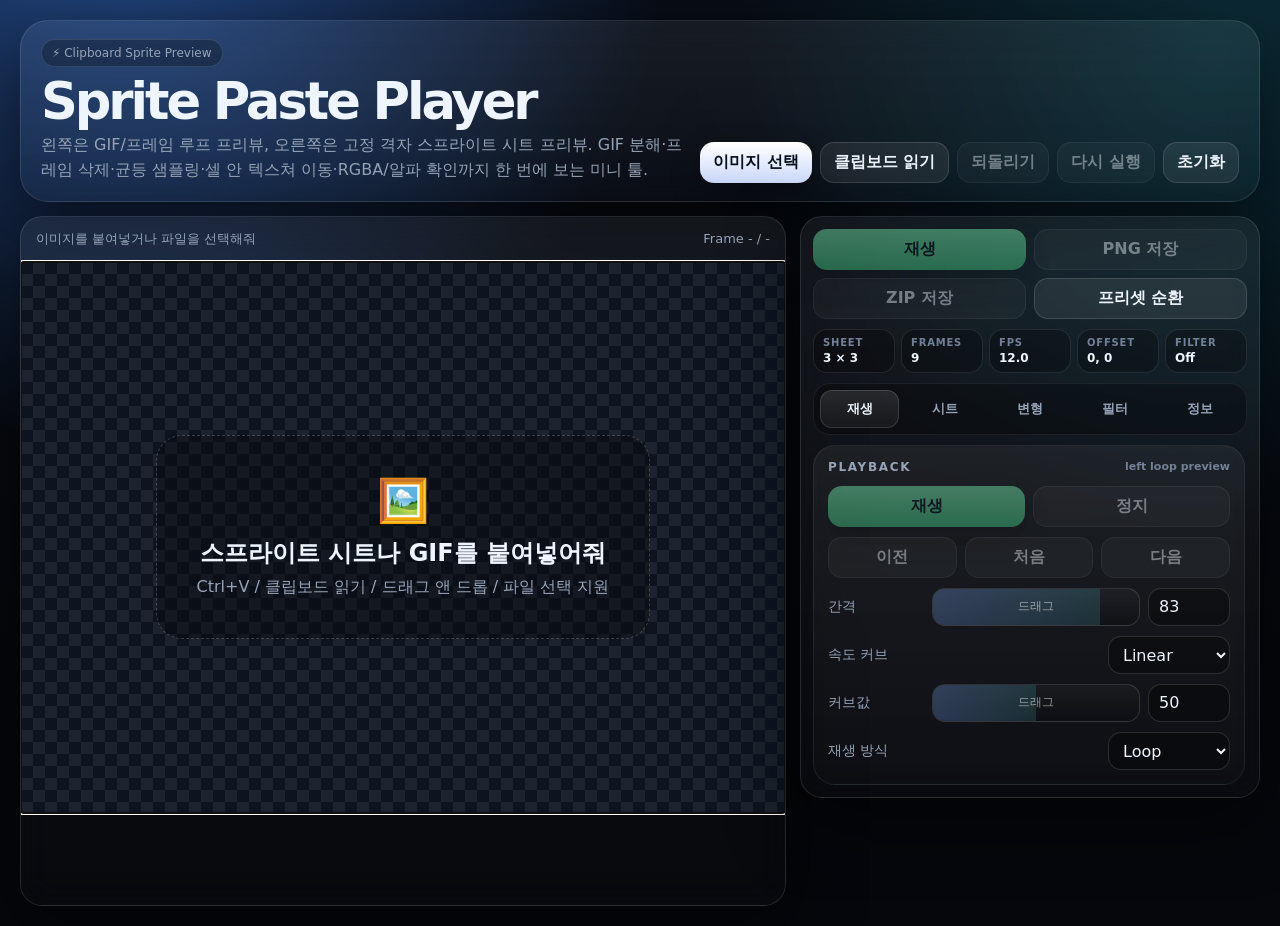
==== commit 174fad12: "Add GIF frame sampling and sprite sheet preview UI" ====
--- a/index.html
+++ b/index.html
@@ -12,7 +12,7 @@
   <div>
     <div class="badge">⚡ Clipboard Sprite Preview</div>
     <h1>Sprite Paste Player</h1>
-    <p>이미지를 복사해서 바로 붙여넣고, 시트 분할·오프셋·틸트·재생 커브·VFX 필터를 빠르게 확인하는 미니 툴.</p>
+    <p>왼쪽은 GIF/프레임 루프 프리뷰, 오른쪽은 고정 격자 스프라이트 시트 프리뷰. GIF 분해·프레임 삭제·균등 샘플링·셀 안 텍스쳐 이동·RGBA/알파 확인까지 한 번에 보는 미니 툴.</p>
   </div>
   <div class="actions">
     <button class="btn" id="pick">이미지 선택</button>
@@ -20,28 +20,112 @@
     <button class="btn secondary" id="undo" disabled>되돌리기</button>
     <button class="btn secondary" id="redo" disabled>다시 실행</button>
     <button class="btn secondary" id="reset">초기화</button>
-    <input class="hidden" id="file" type="file" accept="image/*">
+    <input class="hidden" id="file" type="file" accept="image/*,.gif">
   </div>
 </header>
+
 <main class="layout">
 <section class="stageCard card glass" id="card">
   <div class="top"><div id="status">이미지를 붙여넣거나 파일을 선택해줘</div><div id="frameTxt">Frame - / -</div></div>
   <div class="stage" id="stage" tabindex="0">
     <div class="drop">이미지를 여기에 놓으면 바로 로드돼</div>
-    <div class="empty" id="empty"><div class="icon">🖼️</div><b>스프라이트 시트를 붙여넣어줘</b><span>Ctrl+V / 클립보드 읽기 / 드래그 앤 드롭 / 파일 선택 지원</span></div>
+    <div class="empty" id="empty"><div class="icon">🖼️</div><b>스프라이트 시트나 GIF를 붙여넣어줘</b><span>Ctrl+V / 클립보드 읽기 / 드래그 앤 드롭 / 파일 선택 지원</span></div>
     <div class="preview" id="preview"><canvas id="canvas"></canvas></div>
   </div>
   <div class="film" id="film"></div>
 </section>
+
 <aside class="side glass">
   <div class="quick"><button class="btn secondary hidden" id="qAuto" disabled>스마트 자동추정</button><button class="btn good" id="qPlay" disabled>재생</button><button class="btn secondary" id="qSave" disabled>PNG 저장</button><button class="btn secondary" id="qZip" disabled>ZIP 저장</button><button class="btn secondary" id="qPreset">프리셋 순환</button></div>
   <div class="tabs"><button class="tabBtn active" data-tab="playback">재생</button><button class="tabBtn" data-tab="sheet">시트</button><button class="tabBtn" data-tab="transform">변형</button><button class="tabBtn" data-tab="filter">필터</button><button class="tabBtn" data-tab="info">정보</button></div>
   <div class="tabWrap">
-    <div class="tabPanel active" data-panel="playback"><section class="panel"><div class="title">Playback <span class="mini">interval + curve</span></div><div class="grid"><div class="btns"><button class="btn good" id="play" disabled>재생</button><button class="btn secondary" id="stop" disabled>정지</button></div><div class="btns three"><button class="btn secondary" id="prev" disabled>이전</button><button class="btn secondary" id="first" disabled>처음</button><button class="btn secondary" id="next" disabled>다음</button></div><div class="row"><label>간격</label><div class="scrub" data-target="interval" data-min="10" data-max="100"><i class="fill"></i><span>드래그</span></div><input id="interval" type="number" min="10" max="100" value="83"></div><div class="row simple"><label>속도 커브</label><select id="curve"><option value="linear">Linear</option><option value="easeIn">Ease In</option><option value="easeOut">Ease Out</option><option value="easeInOut">Ease In-Out</option><option value="burst">Burst</option></select></div><div class="row"><label>커브값</label><div class="scrub" data-target="curveVal" data-min="0" data-max="100"><i class="fill"></i><span>드래그</span></div><input id="curveVal" type="number" min="0" max="100" value="50"></div><div class="row simple"><label>재생 방식</label><select id="mode"><option value="loop">Loop</option><option value="pingpong">Ping-Pong</option><option value="once">Once</option></select></div></div></section></div>
-    <div class="tabPanel" data-panel="sheet"><section class="panel"><div class="title">Sheet <span class="mini">auto on input</span></div><div class="grid"><div class="row"><label>가로</label><div class="scrub" data-target="cols" data-min="1" data-max="12"><i class="fill"></i><span>드래그</span></div><input id="cols" type="number" min="1" max="12" value="3"></div><div class="row"><label>세로</label><div class="scrub" data-target="rows" data-min="1" data-max="12"><i class="fill"></i><span>드래그</span></div><input id="rows" type="number" min="1" max="12" value="3"></div><div class="row simple"><label>프레임 수</label><div class="pill hot" id="count">9</div></div><button class="btn secondary hidden" id="auto" disabled>스마트 자동 추정</button></div></section><section class="panel"><div class="title">Preview / Export</div><div class="grid"><div class="row simple"><label>확대</label><div class="range"><input id="scale" type="range" min="1" max="10" value="3"><span class="pill" id="scaleTxt">3x</span></div></div><div class="row simple"><label>배경</label><select id="bg"><option value="checker">Checker</option><option value="dark">Dark</option><option value="light">Light</option><option value="green">Green</option></select></div><div class="btns"><button class="btn secondary" id="save" disabled>현재 프레임 PNG</button><button class="btn secondary" id="zip" disabled>전체 프레임 ZIP</button></div></div></section></div>
-    <div class="tabPanel" data-panel="transform"><section class="panel"><div class="title">Transform <span class="mini">offset ±128</span></div><div class="grid"><div class="row"><label>Offset X</label><div class="scrub" data-target="ox" data-min="-128" data-max="128"><i class="fill"></i><span>드래그</span></div><input id="ox" type="number" min="-128" max="128" value="0"></div><div class="row"><label>Offset Y</label><div class="scrub" data-target="oy" data-min="-128" data-max="128"><i class="fill"></i><span>드래그</span></div><input id="oy" type="number" min="-128" max="128" value="0"></div><div class="row"><label>틸트</label><div class="scrub" data-target="tilt" data-min="-180" data-max="180"><i class="fill"></i><span>드래그</span></div><input id="tilt" type="number" min="-180" max="180" value="0"></div></div></section></div>
-    <div class="tabPanel" data-panel="filter"><section class="panel"><div class="title">Stylize <span class="mini">game sprite</span></div><div class="grid"><div class="btns"><label class="toggle"><input id="fEnable" type="checkbox">필터 활성화</label><label class="toggle"><input id="fBypass" type="checkbox">Before 보기</label></div></div></section><section class="panel"><div class="title">색 보정 <span class="mini">color</span></div><div class="grid"><div class="frow"><label>밝기</label><div class="range"><input id="fBright" type="range" min="-100" max="100" value="0"><span class="pill" id="fBrightTxt">0</span></div></div><div class="frow"><label>대비</label><div class="range"><input id="fContrast" type="range" min="-100" max="100" value="0"><span class="pill" id="fContrastTxt">0</span></div></div><div class="frow"><label>채도</label><div class="range"><input id="fSat" type="range" min="-100" max="100" value="0"><span class="pill" id="fSatTxt">0</span></div></div><div class="frow"><label>색조</label><div class="range"><input id="fHue" type="range" min="-180" max="180" value="0"><span class="pill" id="fHueTxt">0</span></div></div></div></section><section class="panel"><div class="title">스타일 <span class="mini">toggle</span></div><div class="grid"><div class="frow"><label class="toggle"><input id="fCel" type="checkbox">셀 셰이드</label><div class="range"><input id="fCelSteps" type="range" min="2" max="8" value="4"><span class="pill" id="fCelStepsTxt">4</span></div></div><div class="frow"><label class="toggle"><input id="fPixel" type="checkbox">픽셀화</label><div class="range"><input id="fPixelSize" type="range" min="1" max="16" value="4"><span class="pill" id="fPixelSizeTxt">4</span></div></div><div class="frow"><label class="toggle"><input id="fOutline" type="checkbox">아웃라인</label><div class="ctl"><input id="fOutlineWidth" type="range" min="1" max="4" value="1"><input id="fOutlineColor" type="color" value="#0a0a12"></div></div><div class="frow"><label class="toggle"><input id="fAlpha" type="checkbox">알파 정리</label><div class="range"><input id="fAlphaTh" type="range" min="0" max="100" value="50"><span class="pill" id="fAlphaThTxt">50</span></div></div></div></section><section class="panel"><div class="title">리컬러 <span class="mini">gradient map</span></div><div class="grid"><div class="frow"><label class="toggle"><input id="fRamp" type="checkbox">리컬러 켜기</label><select id="fRampPreset"><option value="fire">Fire</option><option value="ice">Ice</option><option value="toxic">Toxic</option><option value="mono">Mono</option><option value="custom">Custom</option></select></div><div class="frow"><label>강도</label><div class="range"><input id="fRampMix" type="range" min="0" max="100" value="100"><span class="pill" id="fRampMixTxt">100</span></div></div><div class="swatches" id="rampSwatches"></div><div class="swatches"><input id="fRampColor0" type="color" value="#12020a"><input id="fRampColor1" type="color" value="#8b1026"><input id="fRampColor2" type="color" value="#ff6a00"><input id="fRampColor3" type="color" value="#ffd166"></div></div></section><section class="panel"><div class="grid"><div class="btns"><button class="btn secondary" id="fReset">필터 초기화</button><button class="btn secondary" id="fPreset">프리셋 순환</button></div></div></section></div>
-    <div class="tabPanel" data-panel="info"><section class="panel"><div class="title">Info <span class="mini">summary chips</span></div><div class="chips"><div class="chip"><b>File</b><span id="iFile">-</span></div><div class="chip"><b>Sheet</b><span id="iSheet">-</span></div><div class="chip"><b>Frame</b><span id="iFrame">-</span></div><div class="chip"><b>Count</b><span id="iCount">-</span></div><div class="chip"><b>FPS</b><span id="iFps">-</span></div><div class="chip"><b>Curve</b><span id="iCurve">-</span></div><div class="chip"><b>Offset</b><span id="iOffset">-</span></div><div class="chip"><b>Tilt</b><span id="iTilt">-</span></div></div></section><section class="panel"><div class="title">Tip</div><div class="tip">필터 탭은 게임 스프라이트용 스타일화 도구야 — 색 보정 · 셀 셰이드(툰) · 픽셀화 · 아웃라인 · 알파 정리 · 리컬러(그라데이션 맵). 맨 위 '필터 활성화'로 전체를 켜고 꺼.</div></section></div>
+
+    <div class="tabPanel active" data-panel="playback">
+      <section class="panel"><div class="title">Playback <span class="mini">left loop preview</span></div><div class="grid">
+        <div class="btns"><button class="btn good" id="play" disabled>재생</button><button class="btn secondary" id="stop" disabled>정지</button></div>
+        <div class="btns three"><button class="btn secondary" id="prev" disabled>이전</button><button class="btn secondary" id="first" disabled>처음</button><button class="btn secondary" id="next" disabled>다음</button></div>
+        <div class="row"><label>간격</label><div class="scrub" data-target="interval" data-min="10" data-max="100"><i class="fill"></i><span>드래그</span></div><input id="interval" type="number" min="10" max="100" value="83"></div>
+        <div class="row simple"><label>속도 커브</label><select id="curve"><option value="linear">Linear</option><option value="easeIn">Ease In</option><option value="easeOut">Ease Out</option><option value="easeInOut">Ease In-Out</option><option value="burst">Burst</option></select></div>
+        <div class="row"><label>커브값</label><div class="scrub" data-target="curveVal" data-min="0" data-max="100"><i class="fill"></i><span>드래그</span></div><input id="curveVal" type="number" min="0" max="100" value="50"></div>
+        <div class="row simple"><label>재생 방식</label><select id="mode"><option value="loop">Loop</option><option value="pingpong">Ping-Pong</option><option value="once">Once</option></select></div>
+      </div></section>
+    </div>
+
+    <div class="tabPanel" data-panel="sheet">
+      <section class="panel"><div class="title">Sheet Grid <span class="mini">right sprite preview</span></div><div class="grid">
+        <div class="row"><label>가로</label><div class="scrub" data-target="cols" data-min="1" data-max="12"><i class="fill"></i><span>드래그</span></div><input id="cols" type="number" min="1" max="12" value="3"></div>
+        <div class="row"><label>세로</label><div class="scrub" data-target="rows" data-min="1" data-max="12"><i class="fill"></i><span>드래그</span></div><input id="rows" type="number" min="1" max="12" value="3"></div>
+        <div class="row simple"><label>소스 프레임</label><div class="pill hot" id="count">9</div></div>
+        <button class="btn secondary hidden" id="auto" disabled>스마트 자동 추정</button>
+        <div class="btns"><button class="btn secondary" id="delFrame" disabled>현재 프레임 삭제</button><button class="btn secondary" id="sheetSave" disabled>시트 PNG 저장</button></div>
+        <div class="tip">20프레임 GIF를 3×3으로 만들면 앞 9장을 자르는 게 아니라 전체 길이에서 9장을 균등 샘플링해서 넣어.</div>
+      </div></section>
+
+      <section class="panel"><div class="title">Generated Sheet Preview <span class="mini">RGBA / R / G / B / A</span></div><div class="grid">
+        <div class="row simple"><label>채널 보기</label><select id="sheetChannel"><option value="rgba">RGBA</option><option value="r">R</option><option value="g">G</option><option value="b">B</option><option value="a">A</option></select></div>
+        <button class="btn secondary" id="sheetPreview" disabled>생성 시트 프리뷰 갱신</button>
+        <div class="sheetPreviewBox">
+          <canvas id="sheetPreviewCanvas"></canvas>
+          <div id="sheetInfo" class="sheetInfo">시트 프리뷰 없음</div>
+        </div>
+      </div></section>
+
+      <section class="panel"><div class="title">Preview / Export</div><div class="grid">
+        <div class="row simple"><label>확대</label><div class="range"><input id="scale" type="range" min="1" max="10" value="3"><span class="pill" id="scaleTxt">3x</span></div></div>
+        <div class="row simple"><label>배경</label><select id="bg"><option value="checker">Checker</option><option value="dark">Dark</option><option value="light">Light</option><option value="green">Green</option></select></div>
+        <div class="btns"><button class="btn secondary" id="save" disabled>현재 프레임 PNG</button><button class="btn secondary" id="zip" disabled>전체 프레임 ZIP</button></div>
+      </div></section>
+    </div>
+
+    <div class="tabPanel" data-panel="transform">
+      <section class="panel"><div class="title">Transform <span class="mini">loop preview output</span></div><div class="grid">
+        <div class="row"><label>Offset X</label><div class="scrub" data-target="ox" data-min="-128" data-max="128"><i class="fill"></i><span>드래그</span></div><input id="ox" type="number" min="-128" max="128" value="0"></div>
+        <div class="row"><label>Offset Y</label><div class="scrub" data-target="oy" data-min="-128" data-max="128"><i class="fill"></i><span>드래그</span></div><input id="oy" type="number" min="-128" max="128" value="0"></div>
+        <div class="row"><label>틸트</label><div class="scrub" data-target="tilt" data-min="-180" data-max="180"><i class="fill"></i><span>드래그</span></div><input id="tilt" type="number" min="-180" max="180" value="0"></div>
+      </div></section>
+      <section class="panel"><div class="title">Cell Focus <span class="mini">fixed grid texture move</span></div><div class="grid">
+        <div class="row"><label>텍스쳐 X</label><div class="scrub" data-target="focusX" data-min="-512" data-max="512"><i class="fill"></i><span>드래그</span></div><input id="focusX" type="number" min="-512" max="512" value="0"></div>
+        <div class="row"><label>텍스쳐 Y</label><div class="scrub" data-target="focusY" data-min="-512" data-max="512"><i class="fill"></i><span>드래그</span></div><input id="focusY" type="number" min="-512" max="512" value="0"></div>
+        <button class="btn secondary" id="focusReset">텍스쳐 위치 초기화</button>
+        <div class="tip">셀 크기는 고정하고, 셀 안에서 텍스쳐 이미지만 이동해. 양수 X/Y는 이미지가 오른쪽/아래로 이동해.</div>
+      </div></section>
+    </div>
+
+    <div class="tabPanel" data-panel="filter">
+      <section class="panel"><div class="title">Stylize <span class="mini">game sprite</span></div><div class="grid"><div class="btns"><label class="toggle"><input id="fEnable" type="checkbox">필터 활성화</label><label class="toggle"><input id="fBypass" type="checkbox">Before 보기</label></div></div></section>
+      <section class="panel"><div class="title">색 보정 <span class="mini">color</span></div><div class="grid">
+        <div class="frow"><label>밝기</label><div class="range"><input id="fBright" type="range" min="-100" max="100" value="0"><span class="pill" id="fBrightTxt">0</span></div></div>
+        <div class="frow"><label>대비</label><div class="range"><input id="fContrast" type="range" min="-100" max="100" value="0"><span class="pill" id="fContrastTxt">0</span></div></div>
+        <div class="frow"><label>채도</label><div class="range"><input id="fSat" type="range" min="-100" max="100" value="0"><span class="pill" id="fSatTxt">0</span></div></div>
+        <div class="frow"><label>색조</label><div class="range"><input id="fHue" type="range" min="-180" max="180" value="0"><span class="pill" id="fHueTxt">0</span></div></div>
+      </div></section>
+      <section class="panel"><div class="title">스타일 <span class="mini">toggle</span></div><div class="grid">
+        <div class="frow"><label class="toggle"><input id="fCel" type="checkbox">셀 셰이드</label><div class="range"><input id="fCelSteps" type="range" min="2" max="8" value="4"><span class="pill" id="fCelStepsTxt">4</span></div></div>
+        <div class="frow"><label class="toggle"><input id="fPixel" type="checkbox">픽셀화</label><div class="range"><input id="fPixelSize" type="range" min="1" max="16" value="4"><span class="pill" id="fPixelSizeTxt">4</span></div></div>
+        <div class="frow"><label class="toggle"><input id="fOutline" type="checkbox">아웃라인</label><div class="ctl"><input id="fOutlineWidth" type="range" min="1" max="4" value="1"><input id="fOutlineColor" type="color" value="#0a0a12"></div></div>
+      </div></section>
+      <section class="panel"><div class="title">Alpha <span class="mini">value + auto generation</span></div><div class="grid">
+        <div class="frow"><label>알파값</label><div class="range"><input id="fAlphaValue" type="range" min="0" max="200" value="100"><span class="pill" id="fAlphaValueTxt">100</span></div></div>
+        <div class="frow"><label class="toggle"><input id="fAlphaGen" type="checkbox">자동 알파 생성</label><select id="fAlphaMode"><option value="max">Max RGB</option><option value="luma">Luma</option><option value="inverse">Invert Luma</option><option value="min">Min RGB</option></select></div>
+        <div class="frow"><label class="toggle"><input id="fAlpha" type="checkbox">알파 컷</label><div class="range"><input id="fAlphaTh" type="range" min="0" max="100" value="50"><span class="pill" id="fAlphaThTxt">50</span></div></div>
+        <div class="tip">자동 알파 생성은 검은 배경 VFX 텍스쳐에서 밝기를 알파로 바꿔 투명도를 만들어줘. Max RGB가 기본 추천값이야.</div>
+      </div></section>
+      <section class="panel"><div class="title">리컬러 <span class="mini">gradient map</span></div><div class="grid">
+        <div class="frow"><label class="toggle"><input id="fRamp" type="checkbox">리컬러 켜기</label><select id="fRampPreset"><option value="fire">Fire</option><option value="ice">Ice</option><option value="toxic">Toxic</option><option value="mono">Mono</option><option value="custom">Custom</option></select></div>
+        <div class="frow"><label>강도</label><div class="range"><input id="fRampMix" type="range" min="0" max="100" value="100"><span class="pill" id="fRampMixTxt">100</span></div></div>
+        <div class="swatches" id="rampSwatches"></div>
+        <div class="swatches"><input id="fRampColor0" type="color" value="#12020a"><input id="fRampColor1" type="color" value="#8b1026"><input id="fRampColor2" type="color" value="#ff6a00"><input id="fRampColor3" type="color" value="#ffd166"></div>
+      </div></section>
+      <section class="panel"><div class="grid"><div class="btns"><button class="btn secondary" id="fReset">필터 초기화</button><button class="btn secondary" id="fPreset">프리셋 순환</button></div></div></section>
+    </div>
+
+    <div class="tabPanel" data-panel="info">
+      <section class="panel"><div class="title">Info <span class="mini">summary chips</span></div><div class="chips">
+        <div class="chip"><b>File</b><span id="iFile">-</span></div><div class="chip"><b>Sheet</b><span id="iSheet">-</span></div><div class="chip"><b>Frame</b><span id="iFrame">-</span></div><div class="chip"><b>Count</b><span id="iCount">-</span></div><div class="chip"><b>FPS</b><span id="iFps">-</span></div><div class="chip"><b>Curve</b><span id="iCurve">-</span></div><div class="chip"><b>Offset</b><span id="iOffset">-</span></div><div class="chip"><b>Tilt</b><span id="iTilt">-</span></div>
+      </div></section>
+      <section class="panel"><div class="title">Tip</div><div class="tip">GIF는 프레임 목록으로 분해돼. 삭제하고 싶은 프레임을 필름스트립에서 선택한 뒤 Delete 키나 “현재 프레임 삭제”를 누르면 돼. 시트 프리뷰는 항상 오른쪽에서 RGBA/R/G/B/A로 확인 가능해.</div></section>
+    </div>
+
   </div>
 </aside>
 </main>
--- a/style.css
+++ b/style.css
@@ -1 +1 @@
-:root{--bg:#070b12;--line:#ffffff1d;--text:#eef5ff;--muted:#96a4b8;--sub:#728198;--blue:#78a8ff;--cyan:#64f0ff;--green:#76f0ad;--shadow:#0009}*{box-sizing:border-box}body{margin:0;min-height:100vh;padding:20px;color:var(--text);font-family:Inter,ui-sans-serif,system-ui,-apple-system,BlinkMacSystemFont,Segoe UI,sans-serif;background:radial-gradient(circle at 10% -10%,#234a8a 0,transparent 34rem),radial-gradient(circle at 95% 5%,#116b7a55 0,transparent 30rem),linear-gradient(180deg,#080d16,#05070c 70%)}button,input,select{font:inherit}.app{max-width:1540px;margin:auto;display:grid;gap:14px}.glass{background:linear-gradient(180deg,#ffffff10,#ffffff05);border:1px solid var(--line);box-shadow:0 20px 70px var(--shadow);backdrop-filter:blur(16px)}.hero{border-radius:28px;padding:18px 20px;display:grid;grid-template-columns:1fr auto;gap:16px;align-items:end}.badge{display:inline-flex;padding:6px 10px;border:1px solid var(--line);border-radius:999px;background:#0004;color:var(--muted);font-size:12px}.hero h1{margin:10px 0 6px;font-size:clamp(30px,4vw,54px);line-height:.95;letter-spacing:-.06em}.hero p{margin:0;max-width:780px;color:var(--muted);line-height:1.6}.actions{display:flex;gap:8px;flex-wrap:wrap;justify-content:end}.layout{display:grid;grid-template-columns:minmax(0,1.6fr) 430px;gap:14px}.card,.panel{border-radius:22px}.stageCard{min-height:690px;overflow:hidden;display:grid;grid-template-rows:auto 1fr auto}.top{display:flex;justify-content:space-between;gap:12px;align-items:center;padding:13px 15px;border-bottom:1px solid var(--line);color:var(--muted);font-size:13px}.stage{position:relative;min-height:550px;display:grid;place-items:center;padding:28px;overflow:auto;background-color:#0d1420;background-image:linear-gradient(45deg,#ffffff10 25%,transparent 25%),linear-gradient(-45deg,#ffffff10 25%,transparent 25%),linear-gradient(45deg,transparent 75%,#ffffff10 75%),linear-gradient(-45deg,transparent 75%,#ffffff10 75%);background-size:24px 24px;background-position:0 0,0 12px,12px -12px,-12px 0}.stage.dark{background:#070b12}.stage.light{background:#e8edf6}.stage.green{background:#164e3d}.drop{display:none;position:absolute;inset:18px;z-index:5;place-items:center;border:2px dashed #fff9;border-radius:22px;background:#07111fcc;font-size:24px;font-weight:900}.drag .drop{display:grid}.empty{max-width:520px;text-align:center;color:var(--muted);border:1px dashed #fff3;border-radius:26px;padding:40px;background:#0004}.empty .icon{font-size:42px;margin-bottom:12px}.empty b{display:block;color:var(--text);font-size:24px;margin-bottom:8px}.preview{display:none;padding:18px;background:#0006;border:1px solid #fff2;border-radius:22px;box-shadow:0 24px 70px #0009;overflow:auto}.preview.on{display:block}canvas{display:block;image-rendering:pixelated;image-rendering:crisp-edges}.film{display:flex;gap:8px;padding:12px 14px;min-height:92px;overflow-x:auto;border-top:1px solid var(--line);background:#0003}.thumb{width:66px;height:66px;flex:0 0 auto;position:relative;overflow:hidden;border:1px solid #fff2;border-radius:14px;background:#0005;opacity:.68;cursor:pointer}.thumb:hover{opacity:1}.thumb.active{opacity:1;border-color:var(--blue);box-shadow:0 0 0 3px #78a8ff33}.thumb img{width:100%;height:100%;object-fit:contain;image-rendering:pixelated}.thumb span{position:absolute;right:4px;bottom:4px;padding:1px 6px;border-radius:999px;background:#000b;font-size:10px}.side{display:flex;flex-direction:column;gap:10px;padding:12px;border-radius:22px}.quick{display:grid;grid-template-columns:1fr 1fr;gap:8px}.tabs{display:grid;grid-template-columns:repeat(5,1fr);gap:6px;padding:6px;background:#0004;border:1px solid #fff1;border-radius:17px}.tabBtn{height:38px;border:0;border-radius:12px;color:var(--muted);background:transparent;cursor:pointer;font-size:13px;font-weight:900}.tabBtn.active{background:linear-gradient(180deg,#ffffff1c,#ffffff0c);color:var(--text);box-shadow:inset 0 0 0 1px #fff2}.tabWrap{flex:1 1 auto;min-height:0;overflow:auto;padding-right:2px}.tabPanel{display:none}.tabPanel.active{display:grid;gap:10px}.panel{padding:14px;background:linear-gradient(180deg,#ffffff0e,#ffffff05);border:1px solid #fff1}.title{display:flex;justify-content:space-between;align-items:center;margin-bottom:12px;color:var(--muted);font-size:12px;font-weight:900;letter-spacing:.14em;text-transform:uppercase}.mini{font-size:11px;color:var(--sub);letter-spacing:0;text-transform:none}.grid{display:grid;gap:10px}.row{display:grid;grid-template-columns:96px 1fr 82px;gap:8px;align-items:center}.row.simple{grid-template-columns:1fr 122px}.row label{color:var(--muted);font-size:14px}.scrub{height:38px;position:relative;overflow:hidden;display:grid;place-items:center;border:1px solid #fff2;border-radius:13px;background:linear-gradient(180deg,#ffffff08,#00000022);cursor:ew-resize;user-select:none;color:#ffffff88;font-size:12px}.scrub.dragging{border-color:var(--blue);box-shadow:0 0 0 3px #78a8ff33}.fill{position:absolute;inset:0 auto 0 0;width:0;background:linear-gradient(90deg,#78a8ff44,#64f0ff22)}.scrub span{position:relative}.pill,input,select{height:38px;min-width:0;border:1px solid #fff2;border-radius:13px;background:#0005;color:var(--text);padding:8px 10px;outline:0}.pill{display:grid;place-items:center;font-weight:900;background:#0004}.pill.hot{color:var(--cyan)}input:focus,select:focus{border-color:var(--blue);box-shadow:0 0 0 3px #78a8ff24}.range{display:grid;grid-template-columns:1fr 44px;gap:8px;align-items:center}input[type=range]{accent-color:var(--blue)}.btn{min-height:40px;border:0;border-radius:14px;padding:9px 13px;font-weight:900;cursor:pointer;color:#07101e;background:linear-gradient(180deg,#fff,#cfdcff);box-shadow:0 12px 30px #0005}.btn:hover{filter:brightness(1.04);transform:translateY(-1px)}.btn.secondary{color:var(--text);background:#ffffff13;border:1px solid #fff2;box-shadow:none}.btn.good{background:linear-gradient(180deg,#77f0b1,#42c982)}.btn:disabled{opacity:.45;cursor:not-allowed;transform:none}.btns{display:grid;grid-template-columns:1fr 1fr;gap:8px}.btns.three{grid-template-columns:1fr 1fr 1fr}.filterGrid{display:grid;grid-template-columns:1fr 1fr;gap:8px}.filterCard{border:1px solid #fff2;background:#0004;border-radius:15px;padding:10px;display:grid;gap:8px}.filterHead{display:flex;justify-content:space-between;gap:8px;align-items:center;color:var(--muted);font-size:12px;font-weight:900}.toggle{display:flex;align-items:center;gap:7px;color:var(--muted);font-size:13px}.toggle input{width:16px;height:16px}.frow{display:grid;grid-template-columns:104px 1fr;gap:8px;align-items:center;min-height:38px}.frow>label{color:var(--muted);font-size:13px}.frow>.toggle{font-size:13px}.frow select{width:100%}.ctl{display:flex;gap:8px;align-items:center}.ctl input[type=range]{flex:1;min-width:0}.ctl input[type=color]{width:42px;flex:0 0 42px;height:34px;padding:2px}.swatches{display:grid;grid-template-columns:repeat(4,1fr);gap:6px}.swatch{height:24px;border-radius:8px;border:1px solid #fff2}.chips{display:grid;grid-template-columns:1fr 1fr;gap:8px}.chip{min-height:56px;border:1px solid #fff1;border-radius:15px;background:#0004;padding:9px 10px;display:grid;gap:5px}.chip b{font-size:11px;color:var(--sub);text-transform:uppercase;letter-spacing:.08em}.chip span{font-size:13px;overflow:hidden;text-overflow:ellipsis;white-space:nowrap}.tip{color:var(--muted);font-size:13px;line-height:1.6}.hidden{display:none}.toast{position:fixed;left:50%;bottom:22px;z-index:10;transform:translate(-50%,18px);opacity:0;pointer-events:none;padding:12px 16px;border:1px solid #fff2;border-radius:999px;background:#08101df2;box-shadow:0 20px 50px #000a;transition:.2s}.toast.show{opacity:1;transform:translate(-50%,0)}@media(max-width:1100px){.layout{grid-template-columns:1fr}.side{min-height:auto}.tabWrap{max-height:none}}@media(max-width:620px){body{padding:12px}.hero{grid-template-columns:1fr}.actions{justify-content:start}.layout{grid-template-columns:1fr}.tabs{grid-template-columns:repeat(3,1fr)}.row,.row.simple,.frow{grid-template-columns:1fr}.btns,.btns.three,.filterGrid,.quick,.chips{grid-template-columns:1fr}}@media(min-width:1101px){.layout{align-items:start}.side{position:sticky;top:20px;max-height:calc(100vh - 40px)}.stageCard{max-height:calc(100vh - 40px)}}+:root{--bg:#070b12;--line:#ffffff1d;--text:#eef5ff;--muted:#96a4b8;--sub:#728198;--blue:#78a8ff;--cyan:#64f0ff;--green:#76f0ad;--shadow:#0009}*{box-sizing:border-box}body{margin:0;min-height:100vh;padding:20px;color:var(--text);font-family:Inter,ui-sans-serif,system-ui,-apple-system,BlinkMacSystemFont,Segoe UI,sans-serif;background:radial-gradient(circle at 10% -10%,#234a8a 0,transparent 34rem),radial-gradient(circle at 95% 5%,#116b7a55 0,transparent 30rem),linear-gradient(180deg,#080d16,#05070c 70%)}button,input,select{font:inherit}.app{max-width:1540px;margin:auto;display:grid;gap:14px}.glass{background:linear-gradient(180deg,#ffffff10,#ffffff05);border:1px solid var(--line);box-shadow:0 20px 70px var(--shadow);backdrop-filter:blur(16px)}.hero{border-radius:28px;padding:18px 20px;display:grid;grid-template-columns:1fr auto;gap:16px;align-items:end}.badge{display:inline-flex;padding:6px 10px;border:1px solid var(--line);border-radius:999px;background:#0004;color:var(--muted);font-size:12px}.hero h1{margin:10px 0 6px;font-size:clamp(30px,4vw,54px);line-height:.95;letter-spacing:-.06em}.hero p{margin:0;max-width:840px;color:var(--muted);line-height:1.6}.actions{display:flex;gap:8px;flex-wrap:wrap;justify-content:end}.layout{display:grid;grid-template-columns:minmax(0,1.55fr) 460px;gap:14px}.card,.panel{border-radius:22px}.stageCard{min-height:690px;overflow:hidden;display:grid;grid-template-rows:auto 1fr auto}.top{display:flex;justify-content:space-between;gap:12px;align-items:center;padding:13px 15px;border-bottom:1px solid var(--line);color:var(--muted);font-size:13px}.stage{position:relative;min-height:550px;display:grid;place-items:center;padding:28px;overflow:auto;background-color:#0d1420;background-image:linear-gradient(45deg,#ffffff10 25%,transparent 25%),linear-gradient(-45deg,#ffffff10 25%,transparent 25%),linear-gradient(45deg,transparent 75%,#ffffff10 75%),linear-gradient(-45deg,transparent 75%,#ffffff10 75%);background-size:24px 24px;background-position:0 0,0 12px,12px -12px,-12px 0}.stage.dark{background:#070b12}.stage.light{background:#e8edf6}.stage.green{background:#164e3d}.drop{display:none;position:absolute;inset:18px;z-index:5;place-items:center;border:2px dashed #fff9;border-radius:22px;background:#07111fcc;font-size:24px;font-weight:900}.drag .drop{display:grid}.empty{max-width:520px;text-align:center;color:var(--muted);border:1px dashed #fff3;border-radius:26px;padding:40px;background:#0004}.empty .icon{font-size:42px;margin-bottom:12px}.empty b{display:block;color:var(--text);font-size:24px;margin-bottom:8px}.preview{display:none;padding:18px;background:#0006;border:1px solid #fff2;border-radius:22px;box-shadow:0 24px 70px #0009;overflow:auto}.preview.on{display:block}canvas{display:block;image-rendering:pixelated;image-rendering:crisp-edges}.film{display:flex;gap:8px;padding:12px 14px;min-height:92px;overflow-x:auto;border-top:1px solid var(--line);background:#0003}.thumb{width:66px;height:66px;flex:0 0 auto;position:relative;overflow:hidden;border:1px solid #fff2;border-radius:14px;background:#0005;opacity:.68;cursor:pointer}.thumb:hover{opacity:1}.thumb.active{opacity:1;border-color:var(--blue);box-shadow:0 0 0 3px #78a8ff33}.thumb img{width:100%;height:100%;object-fit:contain;image-rendering:pixelated}.thumb span{position:absolute;right:4px;bottom:4px;padding:1px 6px;border-radius:999px;background:#000b;font-size:10px}.side{display:flex;flex-direction:column;gap:10px;padding:12px;border-radius:22px}.quick{display:grid;grid-template-columns:1fr 1fr;gap:8px}.tabs{display:grid;grid-template-columns:repeat(5,1fr);gap:6px;padding:6px;background:#0004;border:1px solid #fff1;border-radius:17px}.tabBtn{height:38px;border:0;border-radius:12px;color:var(--muted);background:transparent;cursor:pointer;font-size:13px;font-weight:900}.tabBtn.active{background:linear-gradient(180deg,#ffffff1c,#ffffff0c);color:var(--text);box-shadow:inset 0 0 0 1px #fff2}.tabWrap{flex:1 1 auto;min-height:0;overflow:auto;padding-right:2px}.tabPanel{display:none}.tabPanel.active{display:grid;gap:10px}.panel{padding:14px;background:linear-gradient(180deg,#ffffff0e,#ffffff05);border:1px solid #fff1}.title{display:flex;justify-content:space-between;align-items:center;margin-bottom:12px;color:var(--muted);font-size:12px;font-weight:900;letter-spacing:.14em;text-transform:uppercase}.mini{font-size:11px;color:var(--sub);letter-spacing:0;text-transform:none}.grid{display:grid;gap:10px}.row{display:grid;grid-template-columns:96px 1fr 82px;gap:8px;align-items:center}.row.simple{grid-template-columns:1fr 122px}.row label{color:var(--muted);font-size:14px}.scrub{height:38px;position:relative;overflow:hidden;display:grid;place-items:center;border:1px solid #fff2;border-radius:13px;background:linear-gradient(180deg,#ffffff08,#00000022);cursor:ew-resize;user-select:none;color:#ffffff88;font-size:12px}.scrub.dragging{border-color:var(--blue);box-shadow:0 0 0 3px #78a8ff33}.fill{position:absolute;inset:0 auto 0 0;width:0;background:linear-gradient(90deg,#78a8ff44,#64f0ff22)}.scrub span{position:relative}.pill,input,select{height:38px;min-width:0;border:1px solid #fff2;border-radius:13px;background:#0005;color:var(--text);padding:8px 10px;outline:0}.pill{display:grid;place-items:center;font-weight:900;background:#0004}.pill.hot{color:var(--cyan)}input:focus,select:focus{border-color:var(--blue);box-shadow:0 0 0 3px #78a8ff24}.range{display:grid;grid-template-columns:1fr 44px;gap:8px;align-items:center}input[type=range]{accent-color:var(--blue)}.btn{min-height:40px;border:0;border-radius:14px;padding:9px 13px;font-weight:900;cursor:pointer;color:#07101e;background:linear-gradient(180deg,#fff,#cfdcff);box-shadow:0 12px 30px #0005}.btn:hover{filter:brightness(1.04);transform:translateY(-1px)}.btn.secondary{color:var(--text);background:#ffffff13;border:1px solid #fff2;box-shadow:none}.btn.good{background:linear-gradient(180deg,#77f0b1,#42c982)}.btn:disabled{opacity:.45;cursor:not-allowed;transform:none}.btns{display:grid;grid-template-columns:1fr 1fr;gap:8px}.btns.three{grid-template-columns:1fr 1fr 1fr}.toggle{display:flex;align-items:center;gap:7px;color:var(--muted);font-size:13px}.toggle input{width:16px;height:16px}.frow{display:grid;grid-template-columns:112px 1fr;gap:8px;align-items:center;min-height:38px}.frow>label{color:var(--muted);font-size:13px}.frow>.toggle{font-size:13px}.frow select{width:100%}.ctl{display:flex;gap:8px;align-items:center}.ctl input[type=range]{flex:1;min-width:0}.ctl input[type=color]{width:42px;flex:0 0 42px;height:34px;padding:2px}.swatches{display:grid;grid-template-columns:repeat(4,1fr);gap:6px}.swatch{height:24px;border-radius:8px;border:1px solid #fff2}.chips{display:grid;grid-template-columns:1fr 1fr;gap:8px}.chip{min-height:56px;border:1px solid #fff1;border-radius:15px;background:#0004;padding:9px 10px;display:grid;gap:5px}.chip b{font-size:11px;color:var(--sub);text-transform:uppercase;letter-spacing:.08em}.chip span{font-size:13px;overflow:hidden;text-overflow:ellipsis;white-space:nowrap}.tip{color:var(--muted);font-size:13px;line-height:1.6}.sheetPreviewBox{min-height:180px;max-height:340px;display:grid;gap:8px;place-items:center;overflow:auto;border:1px solid #fff2;border-radius:16px;background:#0006;padding:10px}.sheetPreviewBox canvas{max-width:100%;height:auto;background-color:#0b101b;background-image:linear-gradient(45deg,#ffffff12 25%,transparent 25%),linear-gradient(-45deg,#ffffff12 25%,transparent 25%),linear-gradient(45deg,transparent 75%,#ffffff12 75%),linear-gradient(-45deg,transparent 75%,#ffffff12 75%);background-size:16px 16px;background-position:0 0,0 8px,8px -8px,-8px 0;border:1px solid #fff1;border-radius:10px}.sheetInfo{color:var(--muted);font-size:12px;text-align:center}.hidden{display:none}.toast{position:fixed;left:50%;bottom:22px;z-index:10;transform:translate(-50%,18px);opacity:0;pointer-events:none;padding:12px 16px;border:1px solid #fff2;border-radius:999px;background:#08101df2;box-shadow:0 20px 50px #000a;transition:.2s}.toast.show{opacity:1;transform:translate(-50%,0)}@media(max-width:1100px){.layout{grid-template-columns:1fr}.side{min-height:auto}.tabWrap{max-height:none}}@media(max-width:620px){body{padding:12px}.hero{grid-template-columns:1fr}.actions{justify-content:start}.layout{grid-template-columns:1fr}.tabs{grid-template-columns:repeat(3,1fr)}.row,.row.simple,.frow{grid-template-columns:1fr}.btns,.btns.three,.quick,.chips{grid-template-columns:1fr}}@media(min-width:1101px){.layout{align-items:start}.side{position:sticky;top:20px;max-height:calc(100vh - 40px)}.stageCard{max-height:calc(100vh - 40px)}}
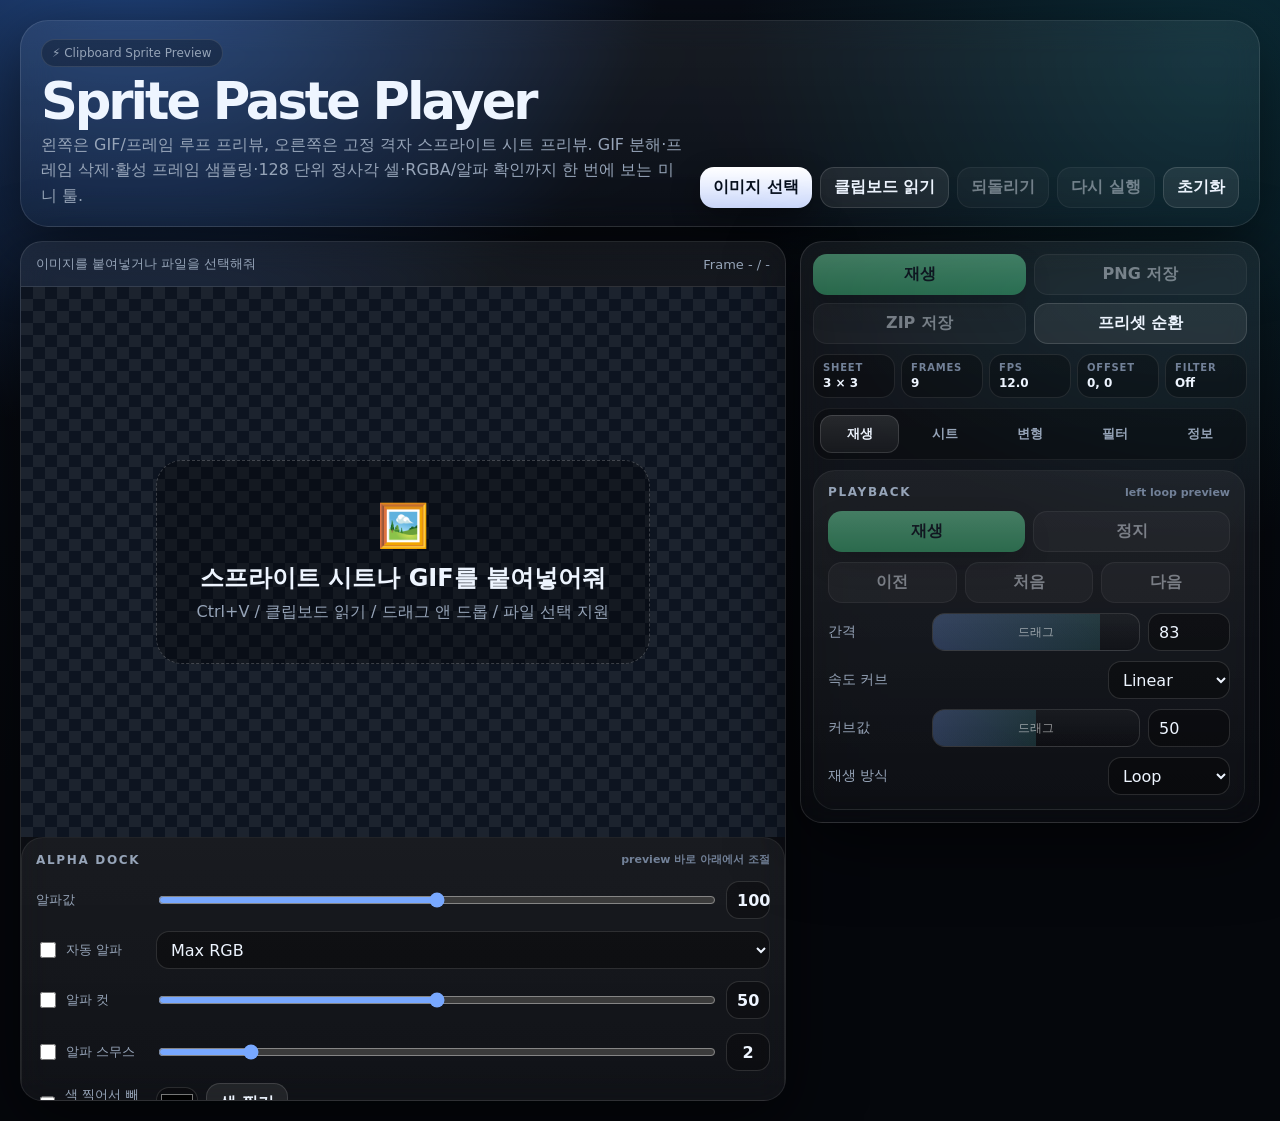
==== commit a87fd091: "Move alpha controls below preview and add square sheet guide UI" ====
--- a/index.html
+++ b/index.html
@@ -12,7 +12,7 @@
   <div>
     <div class="badge">⚡ Clipboard Sprite Preview</div>
     <h1>Sprite Paste Player</h1>
-    <p>왼쪽은 GIF/프레임 루프 프리뷰, 오른쪽은 고정 격자 스프라이트 시트 프리뷰. GIF 분해·프레임 삭제·균등 샘플링·셀 안 텍스쳐 이동·RGBA/알파 확인까지 한 번에 보는 미니 툴.</p>
+    <p>왼쪽은 GIF/프레임 루프 프리뷰, 오른쪽은 고정 격자 스프라이트 시트 프리뷰. GIF 분해·프레임 삭제·활성 프레임 샘플링·128 단위 정사각 셀·RGBA/알파 확인까지 한 번에 보는 미니 툴.</p>
   </div>
   <div class="actions">
     <button class="btn" id="pick">이미지 선택</button>
@@ -32,6 +32,20 @@
     <div class="empty" id="empty"><div class="icon">🖼️</div><b>스프라이트 시트나 GIF를 붙여넣어줘</b><span>Ctrl+V / 클립보드 읽기 / 드래그 앤 드롭 / 파일 선택 지원</span></div>
     <div class="preview" id="preview"><canvas id="canvas"></canvas></div>
   </div>
+
+  <section class="panel alphaDock">
+    <div class="title">Alpha Dock <span class="mini">preview 바로 아래에서 조절</span></div>
+    <div class="grid">
+      <div class="frow"><label>알파값</label><div class="range"><input id="fAlphaValue" type="range" min="0" max="200" value="100"><span class="pill" id="fAlphaValueTxt">100</span></div></div>
+      <div class="frow"><label class="toggle"><input id="fAlphaGen" type="checkbox">자동 알파</label><select id="fAlphaMode"><option value="max">Max RGB</option><option value="luma">Luma</option><option value="inverse">Invert Luma</option><option value="min">Min RGB</option></select></div>
+      <div class="frow"><label class="toggle"><input id="fAlpha" type="checkbox">알파 컷</label><div class="range"><input id="fAlphaTh" type="range" min="0" max="100" value="50"><span class="pill" id="fAlphaThTxt">50</span></div></div>
+      <div class="frow"><label class="toggle"><input id="fAlphaSmooth" type="checkbox">알파 스무스</label><div class="range"><input id="fAlphaSmoothRadius" type="range" min="1" max="8" value="2"><span class="pill" id="fAlphaSmoothRadiusTxt">2</span></div></div>
+      <div class="frow"><label class="toggle"><input id="fDrop" type="checkbox">색 찍어서 빼기</label><div class="ctl"><input id="fDropColor" type="color" value="#000000"><button class="btn secondary" id="fDropPick">색 찍기</button></div></div>
+      <div class="frow"><label>허용범위</label><div class="range"><input id="fDropTol" type="range" min="0" max="100" value="12"><span class="pill" id="fDropTolTxt">12</span></div></div>
+      <div class="frow"><label>Feather</label><div class="range"><input id="fDropSoft" type="range" min="0" max="100" value="16"><span class="pill" id="fDropSoftTxt">16</span></div></div>
+    </div>
+  </section>
+
   <div class="film" id="film"></div>
 </section>
 
@@ -52,13 +66,15 @@
     </div>
 
     <div class="tabPanel" data-panel="sheet">
-      <section class="panel"><div class="title">Sheet Grid <span class="mini">right sprite preview</span></div><div class="grid">
+      <section class="panel"><div class="title">Sheet Grid <span class="mini">128-step square cell</span></div><div class="grid">
         <div class="row"><label>가로</label><div class="scrub" data-target="cols" data-min="1" data-max="12"><i class="fill"></i><span>드래그</span></div><input id="cols" type="number" min="1" max="12" value="3"></div>
         <div class="row"><label>세로</label><div class="scrub" data-target="rows" data-min="1" data-max="12"><i class="fill"></i><span>드래그</span></div><input id="rows" type="number" min="1" max="12" value="3"></div>
+        <div class="row"><label>셀 크기</label><div class="scrub" data-target="cellSize" data-min="128" data-max="1024" data-step="128"><i class="fill"></i><span>128 단위</span></div><input id="cellSize" type="number" min="128" max="1024" step="128" value="128"></div>
+        <div class="row simple"><label>가이드라인</label><label class="toggle"><input id="sheetGuides" type="checkbox" checked>외곽/셀/중심 표시</label></div>
         <div class="row simple"><label>소스 프레임</label><div class="pill hot" id="count">9</div></div>
         <button class="btn secondary hidden" id="auto" disabled>스마트 자동 추정</button>
         <div class="btns"><button class="btn secondary" id="delFrame" disabled>현재 프레임 삭제</button><button class="btn secondary" id="sheetSave" disabled>시트 PNG 저장</button></div>
-        <div class="tip">20프레임 GIF를 3×3으로 만들면 앞 9장을 자르는 게 아니라 전체 길이에서 9장을 균등 샘플링해서 넣어.</div>
+        <div class="tip">생성 시트는 셀을 128px 단위의 정사각형으로 맞추고, 프레임은 비율 유지로 중앙 배치해. 가이드라인은 프리뷰에만 보이고 저장 PNG에는 들어가지 않아.</div>
       </div></section>
 
       <section class="panel"><div class="title">Generated Sheet Preview <span class="mini">RGBA / R / G / B / A</span></div><div class="grid">
@@ -104,12 +120,6 @@
         <div class="frow"><label class="toggle"><input id="fPixel" type="checkbox">픽셀화</label><div class="range"><input id="fPixelSize" type="range" min="1" max="16" value="4"><span class="pill" id="fPixelSizeTxt">4</span></div></div>
         <div class="frow"><label class="toggle"><input id="fOutline" type="checkbox">아웃라인</label><div class="ctl"><input id="fOutlineWidth" type="range" min="1" max="4" value="1"><input id="fOutlineColor" type="color" value="#0a0a12"></div></div>
       </div></section>
-      <section class="panel"><div class="title">Alpha <span class="mini">value + auto generation</span></div><div class="grid">
-        <div class="frow"><label>알파값</label><div class="range"><input id="fAlphaValue" type="range" min="0" max="200" value="100"><span class="pill" id="fAlphaValueTxt">100</span></div></div>
-        <div class="frow"><label class="toggle"><input id="fAlphaGen" type="checkbox">자동 알파 생성</label><select id="fAlphaMode"><option value="max">Max RGB</option><option value="luma">Luma</option><option value="inverse">Invert Luma</option><option value="min">Min RGB</option></select></div>
-        <div class="frow"><label class="toggle"><input id="fAlpha" type="checkbox">알파 컷</label><div class="range"><input id="fAlphaTh" type="range" min="0" max="100" value="50"><span class="pill" id="fAlphaThTxt">50</span></div></div>
-        <div class="tip">자동 알파 생성은 검은 배경 VFX 텍스쳐에서 밝기를 알파로 바꿔 투명도를 만들어줘. Max RGB가 기본 추천값이야.</div>
-      </div></section>
       <section class="panel"><div class="title">리컬러 <span class="mini">gradient map</span></div><div class="grid">
         <div class="frow"><label class="toggle"><input id="fRamp" type="checkbox">리컬러 켜기</label><select id="fRampPreset"><option value="fire">Fire</option><option value="ice">Ice</option><option value="toxic">Toxic</option><option value="mono">Mono</option><option value="custom">Custom</option></select></div>
         <div class="frow"><label>강도</label><div class="range"><input id="fRampMix" type="range" min="0" max="100" value="100"><span class="pill" id="fRampMixTxt">100</span></div></div>
@@ -123,7 +133,7 @@
       <section class="panel"><div class="title">Info <span class="mini">summary chips</span></div><div class="chips">
         <div class="chip"><b>File</b><span id="iFile">-</span></div><div class="chip"><b>Sheet</b><span id="iSheet">-</span></div><div class="chip"><b>Frame</b><span id="iFrame">-</span></div><div class="chip"><b>Count</b><span id="iCount">-</span></div><div class="chip"><b>FPS</b><span id="iFps">-</span></div><div class="chip"><b>Curve</b><span id="iCurve">-</span></div><div class="chip"><b>Offset</b><span id="iOffset">-</span></div><div class="chip"><b>Tilt</b><span id="iTilt">-</span></div>
       </div></section>
-      <section class="panel"><div class="title">Tip</div><div class="tip">GIF는 프레임 목록으로 분해돼. 삭제하고 싶은 프레임을 필름스트립에서 선택한 뒤 Delete 키나 “현재 프레임 삭제”를 누르면 돼. 시트 프리뷰는 항상 오른쪽에서 RGBA/R/G/B/A로 확인 가능해.</div></section>
+      <section class="panel"><div class="title">Tip</div><div class="tip">GIF는 활성 프레임 구간을 먼저 잡고, 그 안에서 3×3 / 4×4 셀 수만큼 다시 샘플링해. 시트 프리뷰의 외곽선·셀 라인·중앙선은 위치 확인용 가이드라 저장본에는 들어가지 않아.</div></section>
     </div>
 
   </div>
